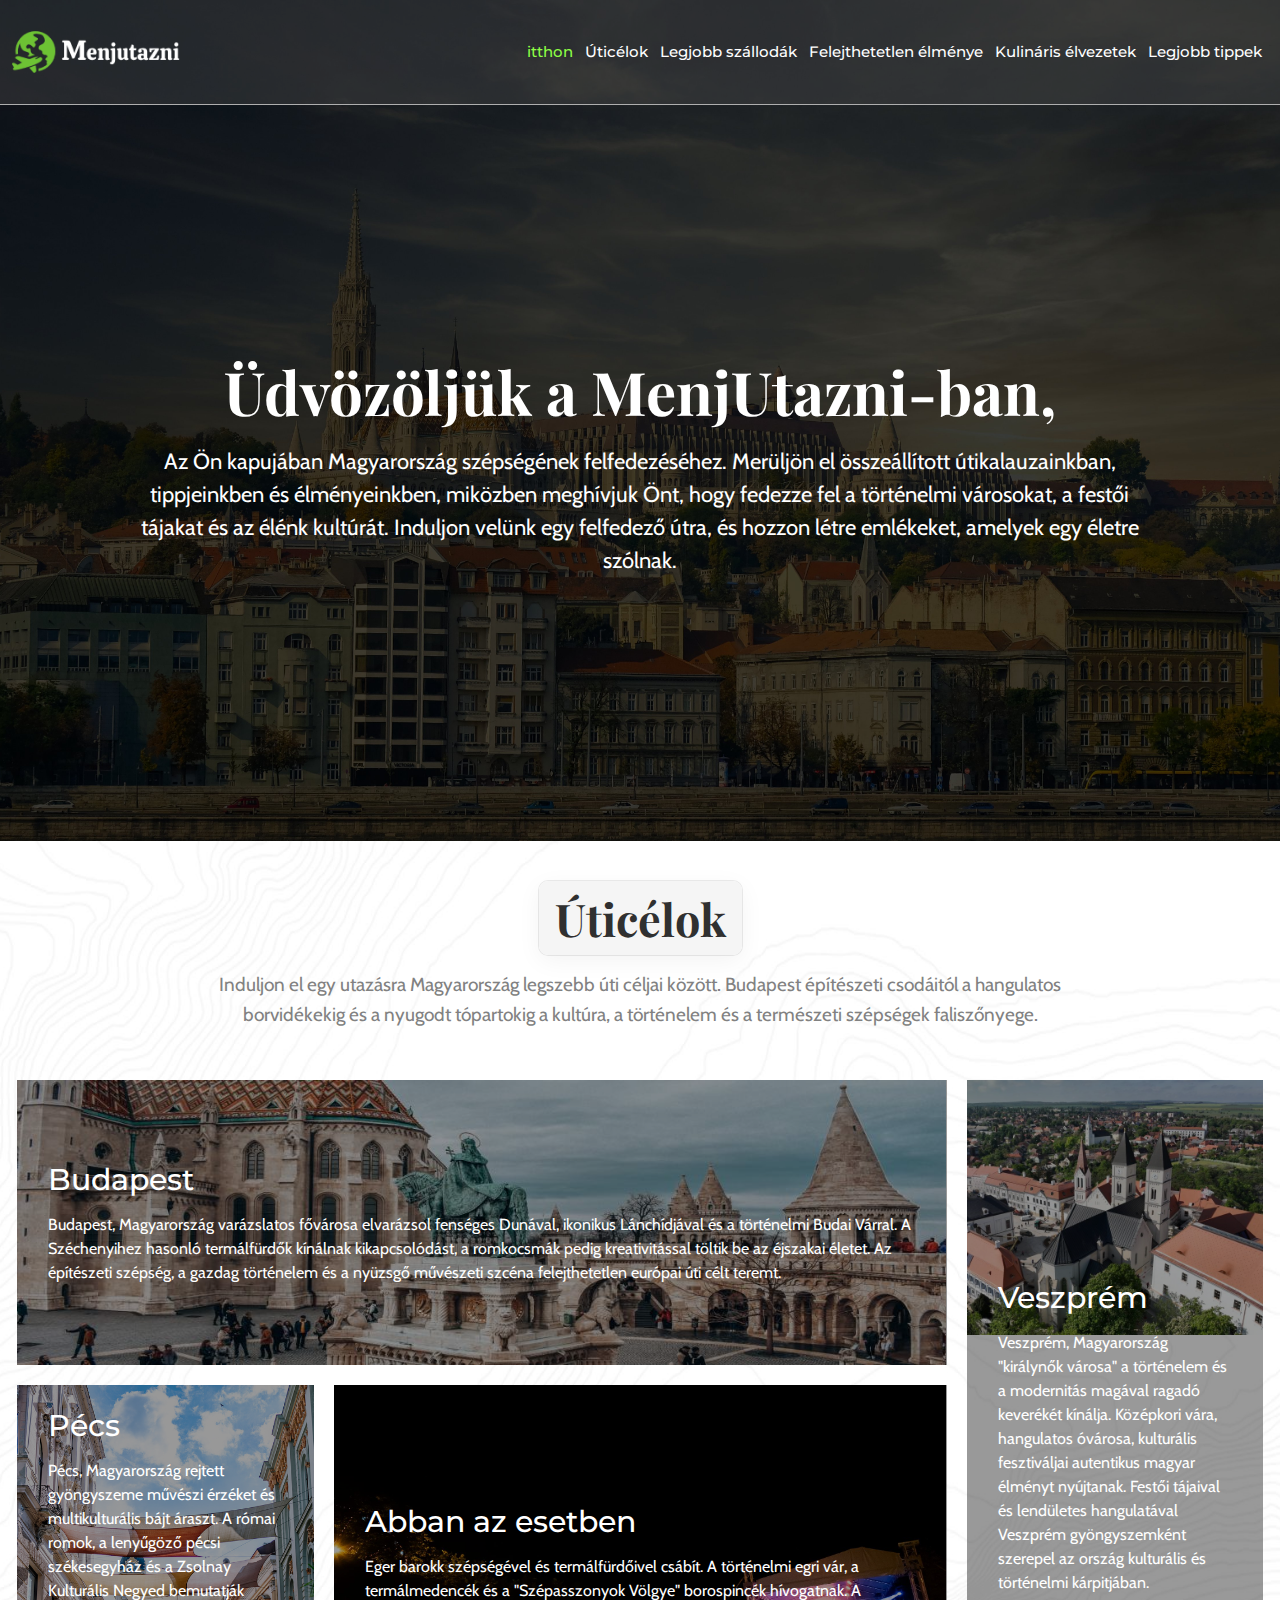
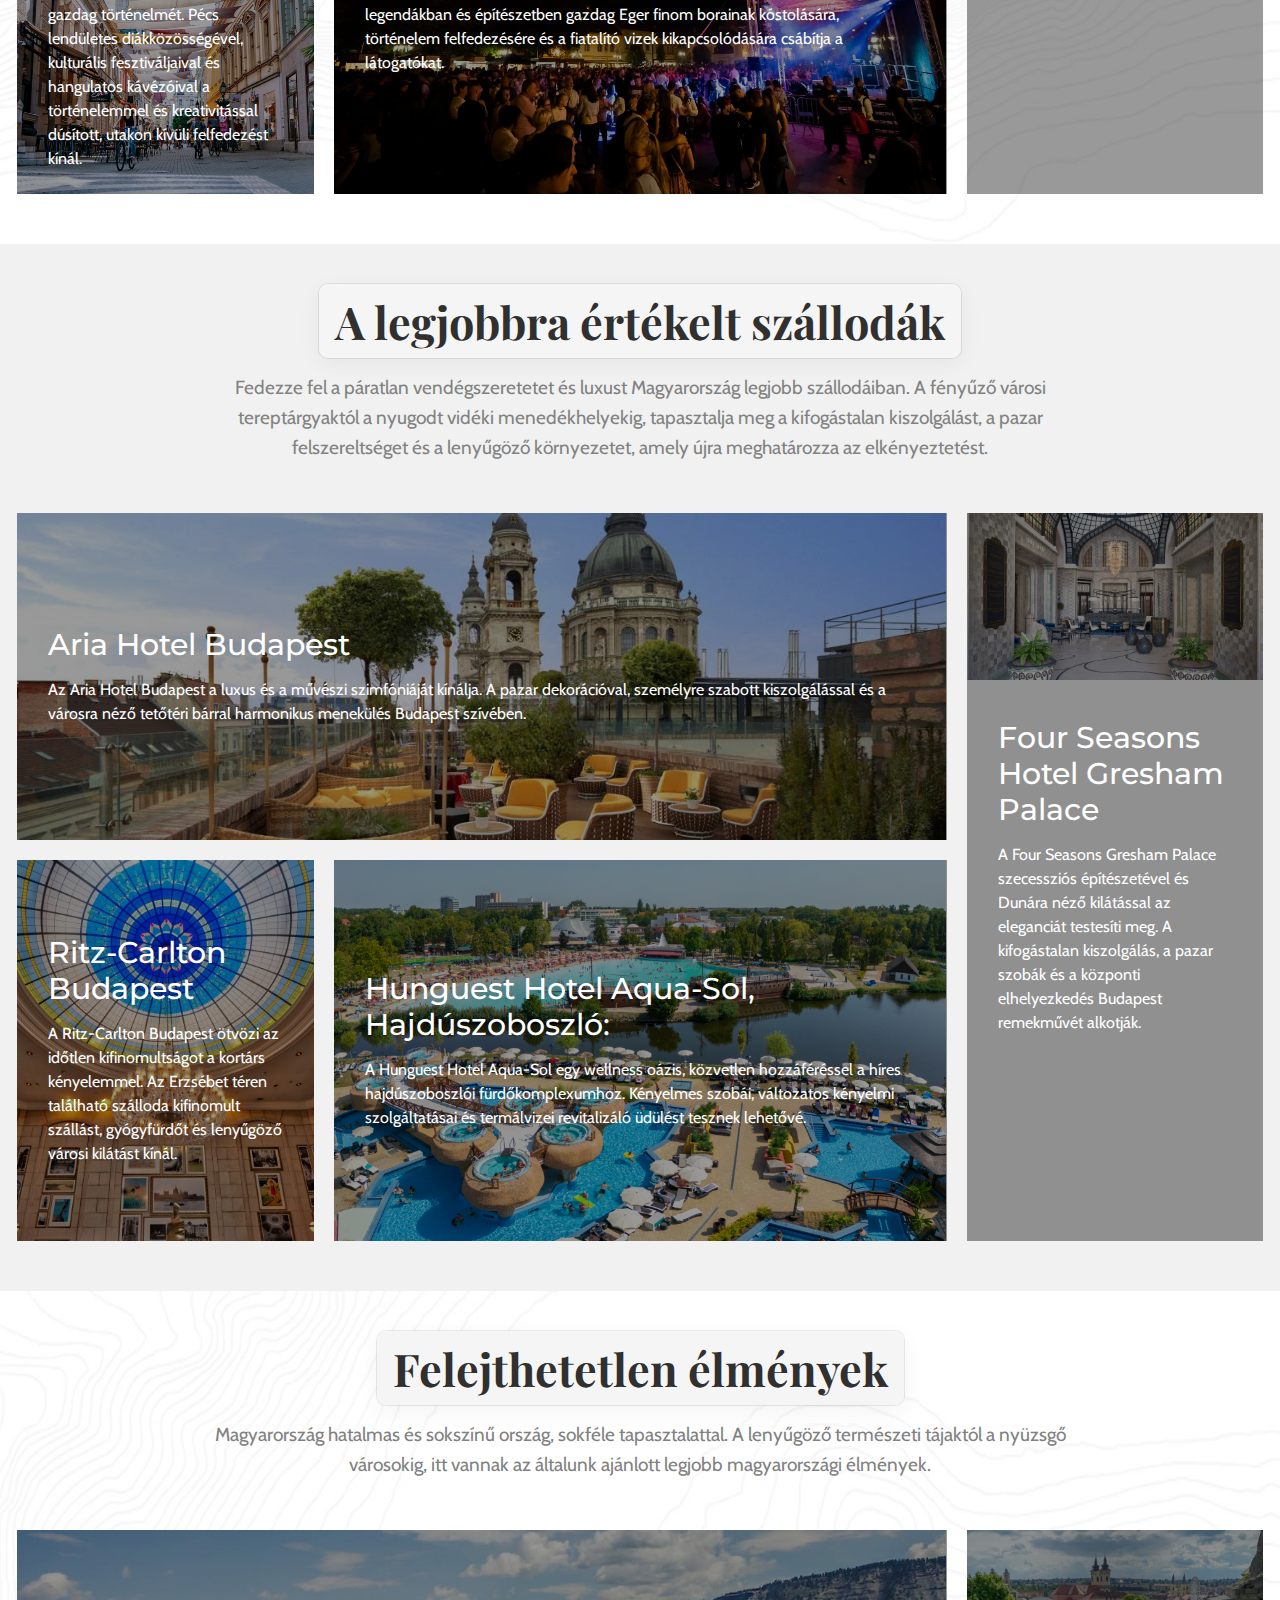
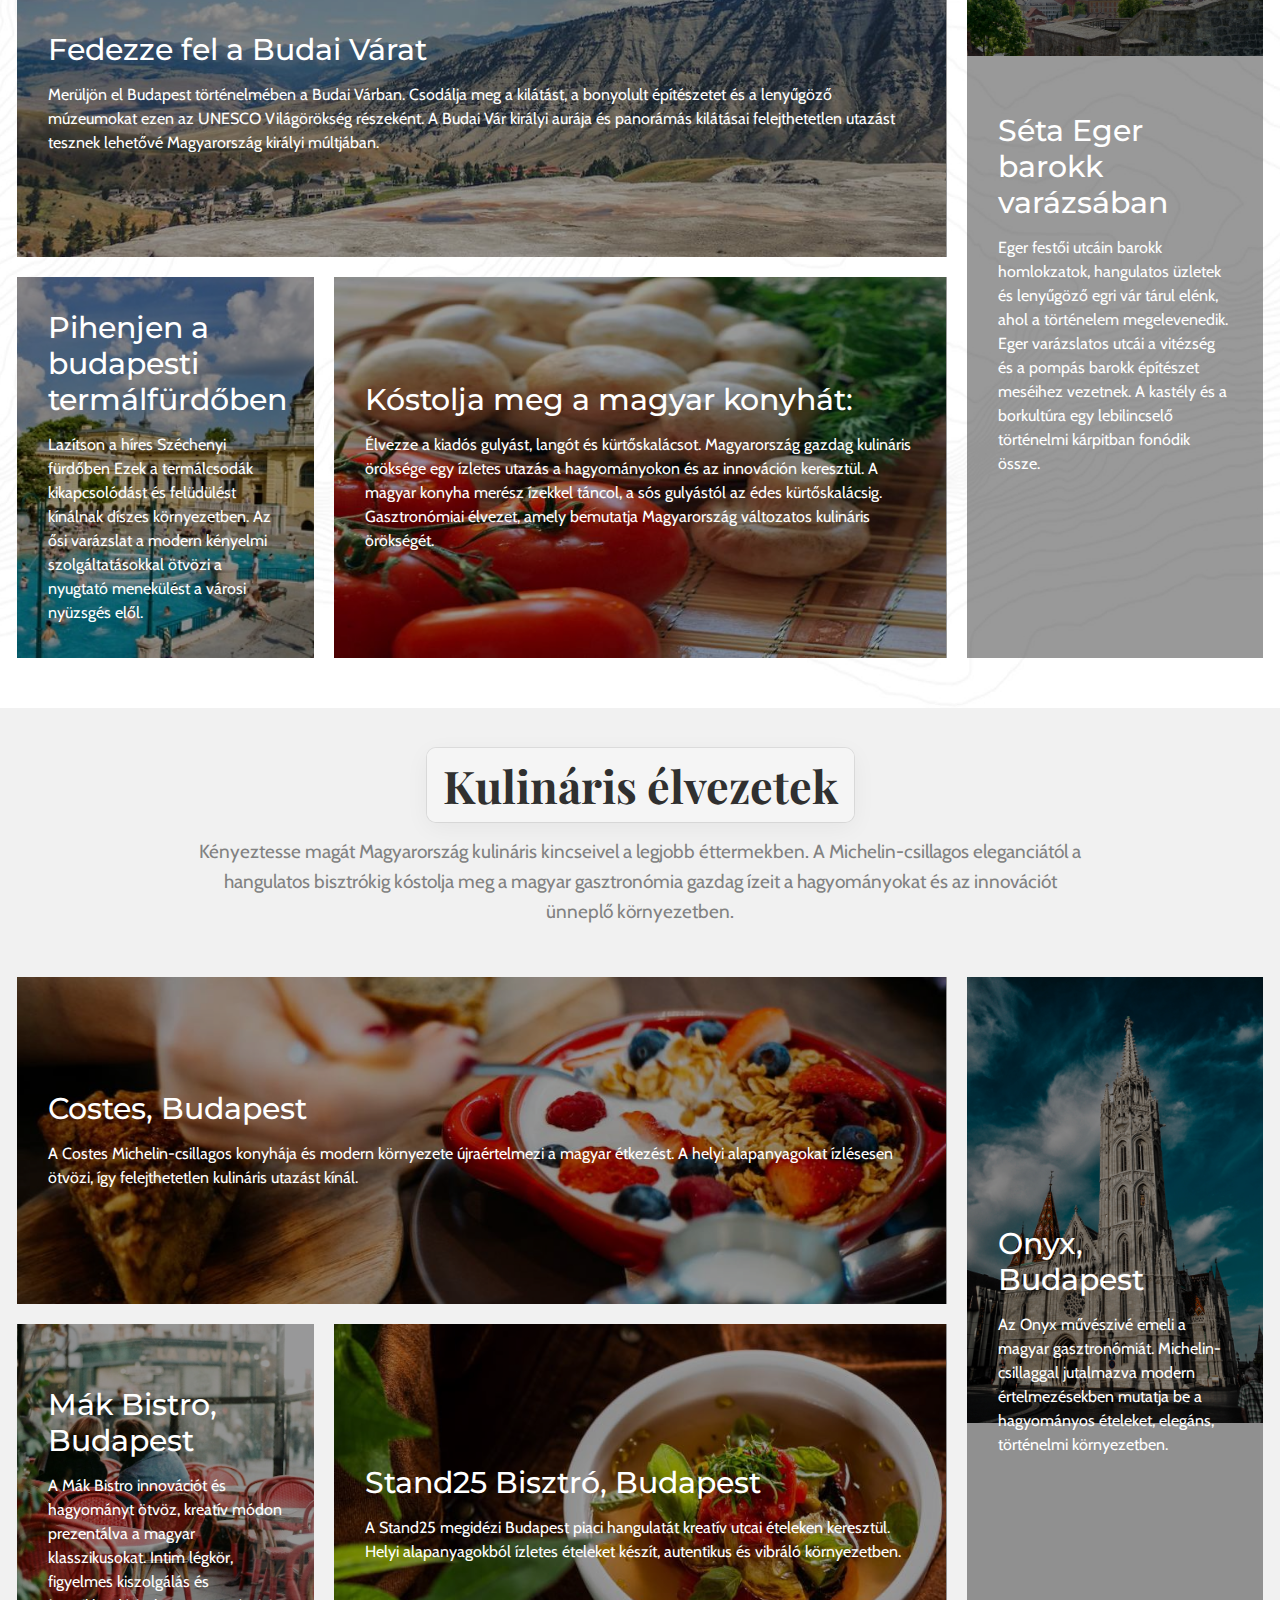
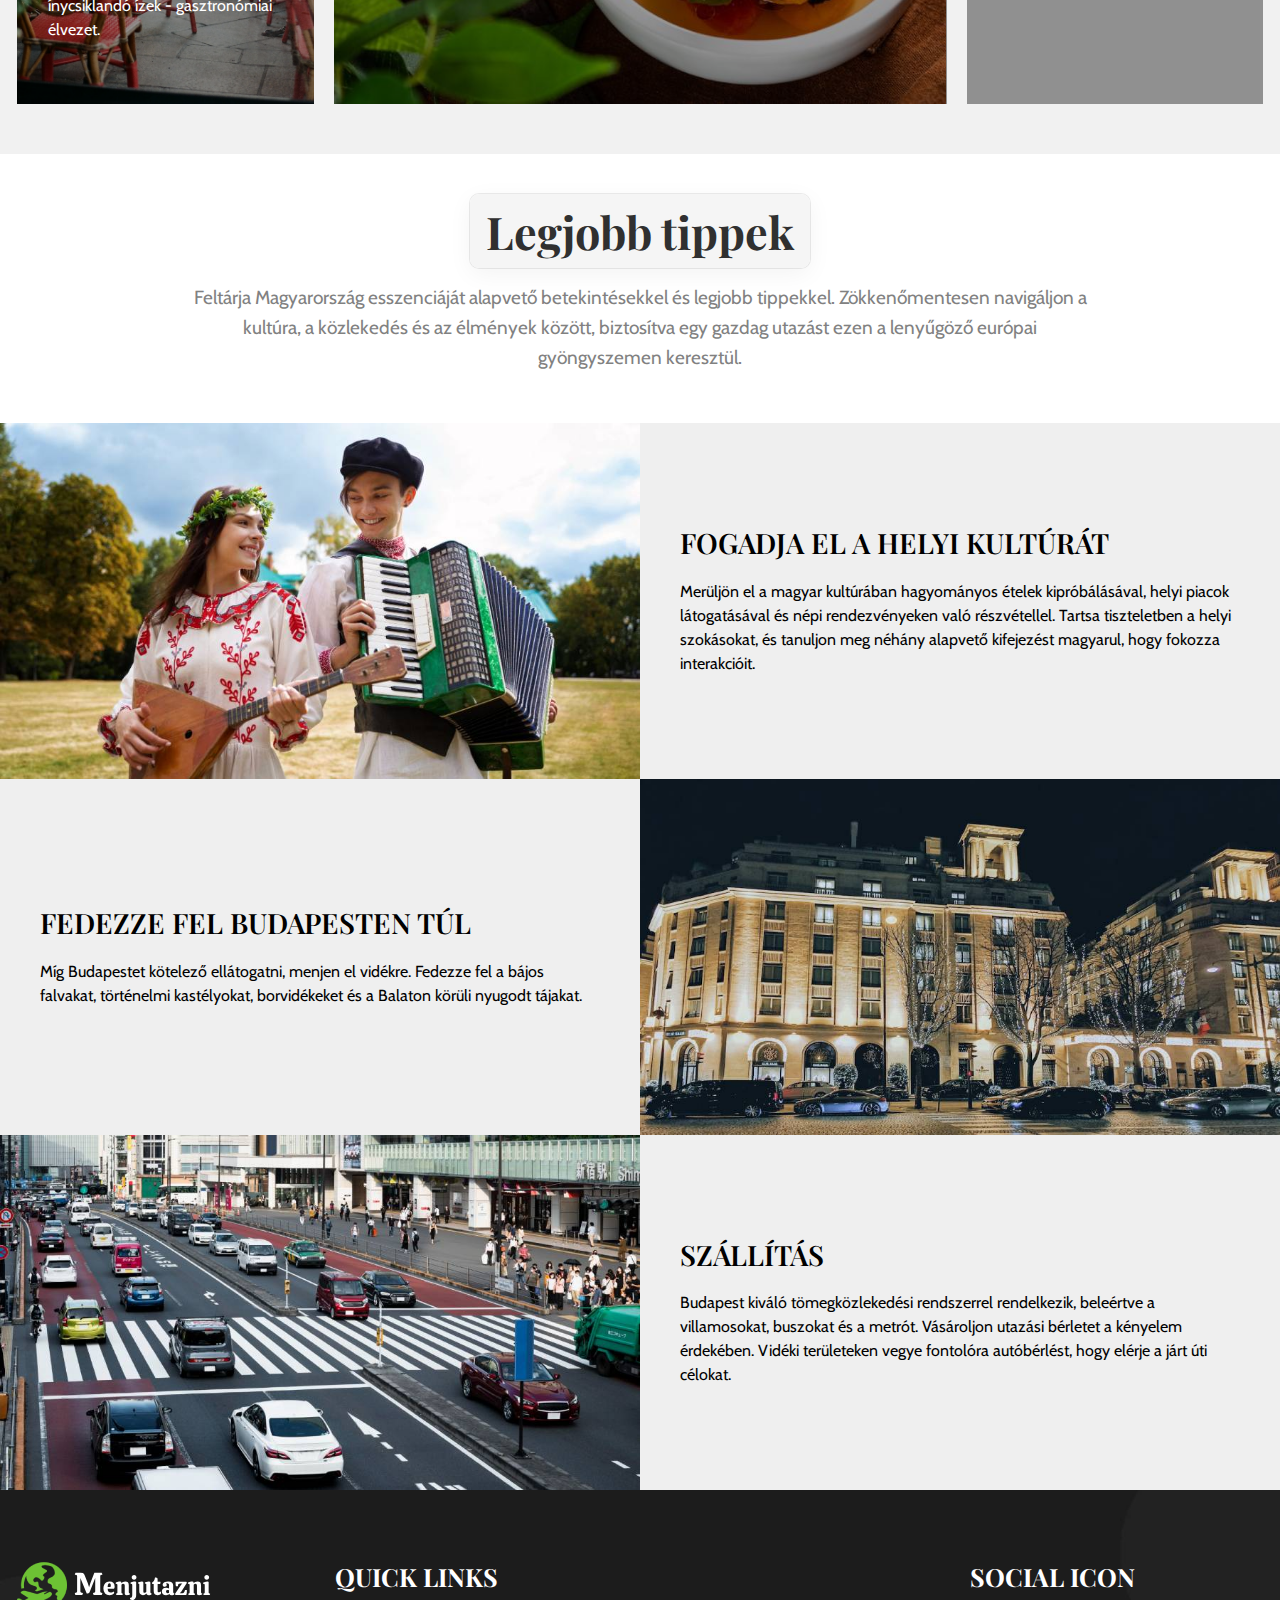
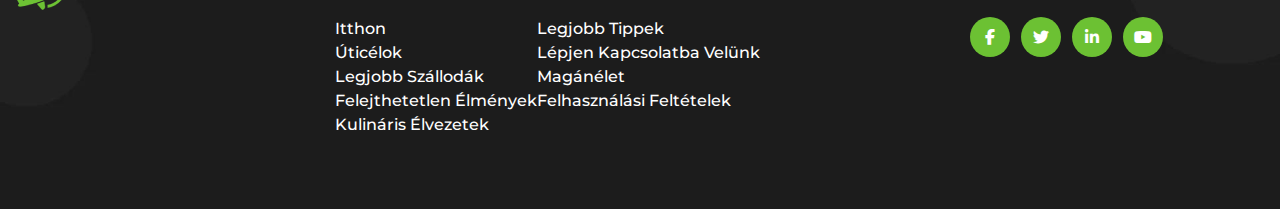
==== index.html @ c037ddaa "ddddddddd" ====
<!DOCTYPE html>
<html lang="en">
<head>
    <meta charset="UTF-8">
    <meta name="viewport" content="width=device-width, initial-scale=1.0">
    <link href="https://cdn.jsdelivr.net/npm/bootstrap@5.0.2/dist/css/bootstrap.min.css" rel="stylesheet">
    <link rel="stylesheet" href="https://cdnjs.cloudflare.com/ajax/libs/font-awesome/6.4.2/css/all.min.css"/>
    <link rel="icon" type="images/x-icon" href="img/favicon.svg">
    <link rel="stylesheet" href="css/style.css">
    <title>Menjutazni</title>
</head>
<body>
    <header>
        <section class="navigation">
        <div class="container"> 
         <div class="row"> 
              <div class="col-sm-12 col-md-12">
               <div class="navigation_flex">
                <div class="logo">
                  <a href="index.html"> <img src="img/logo.png" class="img-fluid" alt="logo"></a>
                </div>
                <ul class="navigation_link">
                  <span class="mobile_cross"><i class="fas fa-times"></i></span>
                 <li class="nav_spacing"><a href="index.html" class="link links_actives">itthon</a></li>
                 <li><a href="destinations.html" class="link">Úticélok</a></li>
                 <li><a href="top-rated-hotels.html" class="link">Legjobb szállodák
                </a></li>
                 <li><a href="unforgettable-experiences.html" class="link">Felejthetetlen élménye</a></li>
                 <li><a href="culinary-delights.html" class="link">Kulináris élvezetek</a></li>
                 <li><a href="top-tips.html">Legjobb tippek</a></li>
                </ul>
                 <div class="nav_icon">
                    <div class="mobile_btn">
                        <span class="mobile-button"><i class="fas fa-bars"></i></span>
                    </div>
                </div>
               </div>
              </div>  
         </div>
        </div>
        </section>
    </header>
 

    <!--home-bnr-->
    <section class="home-bnr">
     <div class="container">
       <div class="row align-items-center justify-content-center">
          <div class="col-sm-12 col-md-12 col-lg-10">
            <div class="bnr_heading">
            <h1>Üdvözöljük a MenjUtazni-ban,</h1>
            <p>Az Ön kapujában Magyarország szépségének felfedezéséhez. Merüljön el összeállított útikalauzainkban, tippjeinkben és élményeinkben, miközben meghívjuk Önt, hogy fedezze fel a történelmi városokat, a festői tájakat és az élénk kultúrát. Induljon velünk egy felfedező útra, és hozzon létre emlékeket, amelyek egy életre szólnak.</p>
          </div> 
        </div>
       </div>
     </div>
    </section>

    <!--home-destinations-->
    <section class="home-destinations">
      <div class="container">
            <div class="row">
               <div class="col-sm-12 col-md-12 col-lg-12">
                 <div class="heading">
                  <a href="destinations.html" target="_blank"><h2>Úticélok</h2></a>
                   <p>Induljon el egy utazásra Magyarország legszebb úti céljai között. Budapest építészeti csodáitól a hangulatos borvidékekig és a nyugodt tópartokig a kultúra, a történelem és a természeti szépségek faliszőnyege.</p>
                 </div>
               </div>
               <div class="col-sm-12 col-md-12 col-lg-12">
               <div class="grid_row">
                <div class="grid_column">
                  <a href="https://www.budapestinfo.hu/" target="_blank"><img src="img/h-estinations-card1.jpg" class="img-fluid" alt="card1"></a>
                  <div class="content">
                  <h3><a href="https://www.budapestinfo.hu/" target="_blank">Budapest</a></h3>
                  <p>Budapest, Magyarország varázslatos fővárosa elvarázsol fenséges Dunával, ikonikus Lánchídjával és a történelmi Budai Várral. A Széchenyihez hasonló termálfürdők kínálnak kikapcsolódást, a romkocsmák pedig kreativitással töltik be az éjszakai életet. Az építészeti szépség, a gazdag történelem és a nyüzsgő művészeti szcéna felejthetetlen európai úti célt teremt.</p>
                  </div>
                </div>
                <div class="grid_column">
                    <a href="https://www.veszpreminfo.hu" target="_blank"><img src="img/h-estinations-card2.jpg" class="img-fluid" alt="card1"></a>
                    <div class="content">
                    <h3><a href="https://www.veszpreminfo.hu" target="_blank">Veszprém</a></h3>
                    <p>Veszprém, Magyarország "királynők városa" a történelem és a modernitás magával ragadó keverékét kínálja. Középkori vára, hangulatos óvárosa, kulturális fesztiváljai autentikus magyar élményt nyújtanak. Festői tájaival és lendületes hangulatával Veszprém gyöngyszemként szerepel az ország kulturális és történelmi kárpitjában.</p></div>
                  </div>
                  <div class="grid_column">
                    <a href="https://www.budapestinfo.hu/" target="_blank"><img src="img/h-estinations-card3.png" class="img-fluid" alt="card1"></a>
                    <div class="content">
                    <h3><a href="https://www.budapestinfo.hu/" target="_blank">Pécs</a></h3>
                    <p>Pécs, Magyarország rejtett gyöngyszeme művészi érzéket és multikulturális bájt áraszt. A római romok, a lenyűgöző pécsi székesegyház és a Zsolnay Kulturális Negyed bemutatják gazdag történelmét. Pécs lendületes diákközösségével, kulturális fesztiváljaival és hangulatos kávézóival a történelemmel és kreativitással dúsított, utakon kívüli felfedezést kínál.</p></div>
                  </div>
                  <div class="grid_column">
                    <a href="https://visiteger.com" target="_blank"><img src="img/h-estinations-card4.jpg" class="img-fluid" alt="card1"></a>
                    <div class="content">
                    <h3><a href="https://visiteger.com" target="_blank">Abban az esetben</a></h3>
                    <p>Eger barokk szépségével és termálfürdőivel csábít. A történelmi egri vár, a termálmedencék és a "Szépasszonyok Völgye" borospincék hívogatnak. A legendákban és építészetben gazdag Eger finom borainak kóstolására, történelem felfedezésére és a fiatalító vizek kikapcsolódására csábítja a látogatókat.</p></div>
                  </div>
               </div>
               </div>
            </div>
        </div>
     
    </section>
   

     <!--home-destinations-->
     <section class="home-destinations home-top-rated">
        <div class="container">
              <div class="row">
                 <div class="col-sm-12 col-md-12 col-lg-12">
                   <div class="heading">
                    <a href="top-rated-hotels.html" target="_blank"><h2>A legjobbra értékelt szállodák</h2></a> 
                     <p>Fedezze fel a páratlan vendégszeretetet és luxust Magyarország legjobb szállodáiban. A fényűző városi tereptárgyaktól a nyugodt vidéki menedékhelyekig, tapasztalja meg a kifogástalan kiszolgálást, a pazar felszereltséget és a lenyűgöző környezetet, amely újra meghatározza az elkényeztetést.</p></div>
                 </div>
                 <div class="col-sm-12 col-md-12 col-lg-12">
                 <div class="grid_row">
                  <div class="grid_column">
                    <a href="https://ariahotelbudapest.com/hu/" target="_blank"><img src="img/h-top-rated-card1.jpg" class="img-fluid" alt="card1"></a>
                    <div class="content">
                    <h3><a href="https://ariahotelbudapest.com/hu/" target="_blank">Aria Hotel Budapest</a></h3>
                    <p>	Az Aria Hotel Budapest a luxus és a művészi szimfóniáját kínálja. A pazar dekorációval, személyre szabott kiszolgálással és a városra néző tetőtéri bárral harmonikus menekülés Budapest szívében.</p>
                    </div>
                  </div>
                  <div class="grid_column">
                      <a href="https://www.fourseasons.com/budapest/?_s_sit=hotels%20and%20resorts|header%20search%20bar|budapest&c=t" target="_blank"><img src="img/h-top-rated-card2.jpg" class="img-fluid" alt="card1"></a>
                      <div class="content">
                      <h3><a href="https://www.fourseasons.com/budapest/?_s_sit=hotels%20and%20resorts|header%20search%20bar|budapest&c=t" target="_blank">Four Seasons Hotel Gresham Palace</a> </h3>
                      <p>	A Four Seasons Gresham Palace szecessziós építészetével és Dunára néző kilátással az eleganciát testesíti meg. A kifogástalan kiszolgálás, a pazar szobák és a központi elhelyezkedés Budapest remekművét alkotják.</p></div>
                    </div>
                    <div class="grid_column">
                      <a href="https://www.ritzcarlton.com/en/hotels/budrz-the-ritz-carlton-budapest/overview/" target="_blank"><img src="img/h-top-rated-card3.jpg" class="img-fluid" alt="card1"></a>
                      <div class="content">
                      <h3><a href="	https://www.ritzcarlton.com/en/hotels/budrz-the-ritz-carlton-budapest/overview/" target="_blank">Ritz-Carlton Budapest</a></h3>
                      <p>A Ritz-Carlton Budapest ötvözi az időtlen kifinomultságot a kortárs kényelemmel. Az Erzsébet téren található szálloda kifinomult szállást, gyógyfürdőt és lenyűgöző városi kilátást kínál.</p></div>
                    </div>
                    <div class="grid_column">
                      <a href="https://www.hunguesthotels.hu/hu/hotel/hajduszoboszlo/hunguest_hotel_aquasol/hotel_aquasol/" target="_blank"><img src="img/h-top-rated-card4.jpg" class="img-fluid" alt="card1"></a>
                      <div class="content">
                      <h3><a href="https://www.hunguesthotels.hu/hu/hotel/hajduszoboszlo/hunguest_hotel_aquasol/hotel_aquasol/" target="_blank">Hunguest Hotel Aqua-Sol, Hajdúszoboszló: </a></h3>
                      <p>	A Hunguest Hotel Aqua-Sol egy wellness oázis, közvetlen hozzáféréssel a híres hajdúszoboszlói fürdőkomplexumhoz. Kényelmes szobái, változatos kényelmi szolgáltatásai és termálvizei revitalizáló üdülést tesznek lehetővé.  </p></div>
                    </div>
                 </div>
                 </div>
              </div>
          </div>
       
      </section>



       <!--home-Unforgettable experiences-->
    <section class="home-destinations home-unforgettable">
        <div class="container">
              <div class="row">
                 <div class="col-sm-12 col-md-12 col-lg-12">
                   <div class="heading">
                    <a href="unforgettable-experiences.html" target="_blank"> <h2>Felejthetetlen élmények</h2></a>
                     <p>Magyarország hatalmas és sokszínű ország, sokféle tapasztalattal. A lenyűgöző természeti tájaktól a nyüzsgő városokig, itt vannak az általunk ajánlott legjobb magyarországi élmények.</p>
                   </div>
                 </div>
                 <div class="col-sm-12 col-md-12 col-lg-12">
                 <div class="grid_row">
                  <div class="grid_column">
                    <a href="https://budacastlebudapest.com/" target="_blank"><img src="img/h-unforgettable-card1.jpg" class="img-fluid" alt="card1"></a>
                    <div class="content">
                    <h3><a href="https://budacastlebudapest.com/" target="_blank">Fedezze fel a Budai Várat</a></h3>
                    <p>	Merüljön el Budapest történelmében a Budai Várban. Csodálja meg a kilátást, a bonyolult építészetet és a lenyűgöző múzeumokat ezen az UNESCO Világörökség részeként. A Budai Vár királyi aurája és panorámás kilátásai felejthetetlen utazást tesznek lehetővé Magyarország királyi múltjában.</p>
                    </div>
                  </div>
                  <div class="grid_column">
                      <a href="	https://www.szechenyifurdo.hu/" target="_blank"><img src="img/h-unforgettable-card2.jpg" class="img-fluid" alt="card1"></a>
                      <div class="content">
                      <h3><a href="	https://www.szechenyifurdo.hu/" target="_blank">Séta Eger barokk varázsában</a></h3>
                      <p>	Eger festői utcáin barokk homlokzatok, hangulatos üzletek és lenyűgöző egri vár tárul elénk, ahol a történelem megelevenedik. Eger varázslatos utcái a vitézség és a pompás barokk építészet meséihez vezetnek. A kastély és a borkultúra egy lebilincselő történelmi kárpitban fonódik össze.</p></div>
                    </div>
                    <div class="grid_column">
                      <a href="https://www.budapestinfo.hu/" target="_blank"><img src="img/h-unforgettable-card3.jpg" class="img-fluid" alt="card1"></a>
                      <div class="content">
                      <h3><a href="https://www.budapestinfo.hu/" target="_blank"> Pihenjen a budapesti termálfürdőben </a></h3>
                      <p>Lazítson a híres Széchenyi fürdőben Ezek a termálcsodák kikapcsolódást és felüdülést kínálnak díszes környezetben. Az ősi varázslat a modern kényelmi szolgáltatásokkal ötvözi a nyugtató menekülést a városi nyüzsgés elől.</p></div>
                    </div>
                    <div class="grid_column">
                      <a href="	https://www.secretfoodtours.com/budapest/" target="_blank"><img src="img/h-unforgettable-card4.jpg" class="img-fluid" alt="card1"></a>
                      <div class="content">
                      <h3><a href="	https://www.secretfoodtours.com/budapest/" target="_blank">Kóstolja meg a magyar konyhát:</a></h3>
                      <p>Élvezze a kiadós gulyást, langót és kürtőskalácsot. Magyarország gazdag kulináris öröksége egy ízletes utazás a hagyományokon és az innováción keresztül. A magyar konyha merész ízekkel táncol, a sós gulyástól az édes kürtőskalácsig. Gasztronómiai élvezet, amely bemutatja Magyarország változatos kulináris örökségét.</p></div>
                    </div>
                 </div>
                 </div>
              </div>
          </div>
      
      </section>
     


       <!--Culinary delights-->
     <section class="home-destinations home-top-rated">
        <div class="container">
              <div class="row">
                 <div class="col-sm-12 col-md-12 col-lg-12">
                   <div class="heading">
                     <a href="culinary-delights.html" target="_blank"> <h2>Kulináris élvezetek</h2></a>
                     <p>Kényeztesse magát Magyarország kulináris kincseivel a legjobb éttermekben. A Michelin-csillagos eleganciától a hangulatos bisztrókig kóstolja meg a magyar gasztronómia gazdag ízeit a hagyományokat és az innovációt ünneplő környezetben.</p></div>
                 </div>
                 <div class="col-sm-12 col-md-12 col-lg-12">
                 <div class="grid_row">
                  <div class="grid_column">
                    <a href="https://www.costesrestaurant.hu/" target="_blank"><img src="img/h-culinary-card1.jpg" class="img-fluid" alt="card1"></a>
                    <div class="content">
                    <h3><a href="https://www.costesrestaurant.hu/">Costes, Budapest</a></h3>
                    <p>A Costes Michelin-csillagos konyhája és modern környezete újraértelmezi a magyar étkezést. A helyi alapanyagokat ízlésesen ötvözi, így felejthetetlen kulináris utazást kínál.</p>
                    </div>
                  </div>
                  <div class="grid_column">
                      <a href="https://onyxrestaurant.hu/" target="_blank"><img src="img/h-culinary-card2.jpg" class="img-fluid" alt="card1"></a>
                      <div class="content">
                      <h3><a href="https://onyxrestaurant.hu/" target="_blank">Onyx, Budapest</a> </h3>
                      <p>Az Onyx művészivé emeli a magyar gasztronómiát. Michelin-csillaggal jutalmazva modern értelmezésekben mutatja be a hagyományos ételeket, elegáns, történelmi környezetben.</p></div>
                    </div>
                    <div class="grid_column">
                      <a href="https://mak.hu/en" target="_blank"><img src="img/h-culinary-card3.jpg" class="img-fluid" alt="card1"></a>
                      <div class="content">
                      <h3><a href="https://mak.hu/en" target="_blank">Mák Bistro, Budapest</a></h3>
                      <p>A Mák Bistro innovációt és hagyományt ötvöz, kreatív módon prezentálva a magyar klasszikusokat. Intim légkör, figyelmes kiszolgálás és ínycsiklandó ízek - gasztronómiai élvezet.</p></div>
                    </div>
                    <div class="grid_column">
                      <a href="https://stand25.hu/" target="_blank"><img src="img/h-culinary-card4.jpg" class="img-fluid" alt="card1"></a>
                      <div class="content">
                      <h3><a href="	https://stand25.hu/">Stand25 Bisztró, Budapest </a></h3>
                      <p>A Stand25 megidézi Budapest piaci hangulatát kreatív utcai ételeken keresztül. Helyi alapanyagokból ízletes ételeket készít, autentikus és vibráló környezetben.  </p></div>
                    </div>
                 </div>
                 </div>
              </div>
          </div>
 
      </section>


   <!--global search-->
      <section class="global_search top_tips">
        <div class="container-fluid">
          <div class="row">
            <div class="col-sm-12 col-md-12 col-lg-12 space_bar">
              <div class="heading">
               <a href="top-tips.html" target="_blank"> <h2>Legjobb tippek</h2></a>
                <p>Feltárja Magyarország esszenciáját alapvető betekintésekkel és legjobb tippekkel. Zökkenőmentesen navigáljon a kultúra, a közlekedés és az élmények között, biztosítva egy gazdag utazást ezen a lenyűgöző európai gyöngyszemen keresztül.</p></div>
            </div>
            <div class="col-sm-12 col-md-6 col-lg-6 p-0">
              <div class="global_search_left">
                <img src="img/h-topcard1.jpg" class="img-fluid" alt="reach">
              </div>
            </div>
            <div class="col-sm-12 col-md-6 col-lg-6 p-0">
              <div class="global_search_right">
                <h3>Fogadja el a helyi kultúrát</h3>
                <p>	Merüljön el a magyar kultúrában hagyományos ételek kipróbálásával, helyi piacok látogatásával és népi rendezvényeken való részvétellel. Tartsa tiszteletben a helyi szokásokat, és tanuljon meg néhány alapvető kifejezést magyarul, hogy fokozza interakcióit.</p>
              </div>
            </div>
            <div class="rows d-flex p-0 flex-wrap-reverse">
            <div class="col-sm-12 col-md-6 col-lg-6 p-0 order_2">
              <div class="global_search_right">
                <h3>Fedezze fel Budapesten túl</h3>
                <p>	Míg Budapestet kötelező ellátogatni, menjen el vidékre. Fedezze fel a bájos falvakat, történelmi kastélyokat, borvidékeket és a Balaton körüli nyugodt tájakat.</p>
              </div>
            </div>
            <div class="col-sm-12 col-md-6 col-lg-6 p-0 order_4">
              <div class="global_search_left">
                <img src="img/h-topcard2.jpg" class="img-fluid" alt="EXPERIENCED">
              </div>
            </div>
          </div>
            <div class="col-sm-12 col-md-6 col-lg-6 p-0">
              <div class="global_search_left">
                <img src="img/h-topcard3.jpg" class="img-fluid" alt="reach">
              </div>
            </div>
            <div class="col-sm-12 col-md-6 col-lg-6 p-0">
              <div class="global_search_right">
                <h3>Szállítás</h3>
                <p>		Budapest kiváló tömegközlekedési rendszerrel rendelkezik, beleértve a villamosokat, buszokat és a metrót. Vásároljon utazási bérletet a kényelem érdekében. Vidéki területeken vegye fontolóra autóbérlést, hogy elérje a járt úti célokat.</p>
              </div>
            </div>
          </div>
        </div>
      </section>


      <!--footer-->
      <footer>
        <section class="footer">
           <div class="container">
             <div class="row">
               <div class="col-sm-12 col-md-4 col-lg-3">
                <div class="footer_box">
                  <a href="index.html"><img src="img/logo.png" class="img-fluid" alt="logo"></a>
               </div>
               </div>
               <div class="col-sm-12 col-md-6 col-lg-6">
                <div class="footer_box">
                   <h3>Quick Links</h3>
                   <div class="ul_flex">
                    <div>
                         <li><a href="index.html">itthon</a></li>
                         <li><a href="destinations.html">Úticélok</a></li>
                         <li><a href="top-rated-hotels.html">Legjobb szállodák</a></li>
                         <li><a href="unforgettable-experiences.html">Felejthetetlen élmények</a></li>
                         <li><a href="culinary-delights.html">Kulináris élvezetek </a></li>
                    </div>
                        <div>
                         <li><a href="top-tips.html">Legjobb tippek</a></li>
                         <li><a href="contact.html">Lépjen kapcsolatba velünk</a></li>
                         <li><a href="privacy.html">Magánélet</a></li>
                         <li><a href="term-condition.html">Felhasználási feltételek</a></li>
                        </div>
                      </div>
                </div>
             </div>
             <div class="col-sm-12 col-md-4 col-lg-3">
              <div class="footer_box footer_boxes">
                 <h3>social icon</h3>
                 <div class="footer_icon">
                    <ul>
                       <li><a href="#"><i class="fab fa-facebook-f"></i></a></li>
                       <li><a href="#"><i class="fab fa-twitter"></i></a></li>
                       <li><a href="#"><i class="fab fa-linkedin-in"></i></a></li>
                       <li><a href="#"><i class="fab fa-youtube"></i></a></li>
                    </ul>
                 </div>
              </div>
           </div>
             </div>
           </div>
        </section>
      </footer>
     
    
  <script src="https://ajax.googleapis.com/ajax/libs/jquery/3.6.4/jquery.min.js"></script>
  <script src="https://cdn.jsdelivr.net/npm/bootstrap@5.0.2/dist/js/bootstrap.bundle.min.js"></script>
  <script src="js/main.js"></script>
</body>
</html>
---- css/style.css ----
@import url("https://fonts.googleapis.com/css2?family=Inter:wght@200;300;400;500;600;700;800;900&family=Josefin+Sans:wght@100;200;300;400;500;600;700&family=Montserrat:wght@100;200;300;400;500;600;700;800;900&family=Open+Sans:wght@300;400;500;600;800&family=Poppins:wght@100;200;300;400;500;600;700;800;900&family=Prompt:wght@200;300;400;500;700;800;900&family=Space+Grotesk:wght@300;400;500;600;700&family=Teko:wght@300;400;500;600;700&display=swap");
@import url("https://fonts.googleapis.com/css2?family=Inter:wght@200;300;400;500;600;700;800;900&family=Josefin+Sans:wght@100;200;300;400;500;600;700&family=Montserrat:wght@100;200;300;400;500;600;700;800;900&family=Open+Sans:wght@300;400;500;600;800&family=Playfair+Display:wght@400;500;600;700;800;900&family=Poppins:wght@100;200;300;400;500;600;700;800;900&family=Prompt:wght@200;300;400;500;700;800;900&family=Space+Grotesk:wght@300;400;500;600;700&family=Teko:wght@300;400;500;600;700&display=swap");
@import url("https://fonts.googleapis.com/css2?family=Cabin:wght@400;500;600;700&display=swap");
* {
  box-sizing: border-box;
  margin: 0;
  padding: 0;
}

h1 {
  margin-bottom: 0;
  font-family: "Playfair Display", serif;
  color: rgb(255, 255, 255);
  letter-spacing: 0px;
  font-weight: 700;
  font-size: 60px;
}

h2 {
  margin-bottom: 0;
  font-family: "Playfair Display", serif;
  font-size: 45px;
  font-weight: 700;
}

h3 {
  margin-bottom: 0;
  font-family: "Playfair Display", serif;
}

h4 {
  margin-bottom: 0;
  font-family: "Playfair Display", serif;
}

h5 {
  margin-bottom: 0;
  font-family: "Playfair Display", serif;
}

h6 {
  margin-bottom: 0;
  font-family: "Playfair Display", serif;
}

p {
  margin-bottom: 0;
  font-family: "Cabin", sans-serif;
  font-size: 16px;
}

ul {
  margin: 0;
  padding: 0;
}

li {
  list-style: none;
}

a {
  text-decoration: none;
  font-family: "Montserrat", sans-serif;
}

.container {
  width: 100%;
  max-width: 1500px;
}

.links_actives {
  color: #8fff45 !important;
}

/*--navigation--*/
.mobile-open {
  transform: translateX(0px) !important;
  visibility: visible !important;
  opacity: 1 !important;
}

.navigation {
  background: rgba(74, 74, 74, 0.4);
  position: absolute;
  top: 0;
  left: 0;
  width: 100%;
  z-index: 99;
  padding: 31px 0px;
  border-bottom: 1px solid #afafaf;
}
.navigation .navigation_flex {
  display: flex;
  justify-content: space-between;
  align-items: center;
}
.navigation .navigation_flex .navigation_link {
  display: flex;
  align-items: center;
  flex-wrap: wrap;
  width: 100%;
  justify-content: end;
}
.navigation .navigation_flex .navigation_link .mobile_cross {
  visibility: hidden;
  opacity: 0;
  position: absolute;
  right: 0;
  padding-bottom: 20px;
}
.navigation .navigation_flex .navigation_link .mobile_cross i {
  font-size: 25px;
  margin: 10px;
  color: #fff;
}
.navigation .navigation_flex .navigation_link li {
  padding: 0px 6px;
}
.navigation .navigation_flex .navigation_link li a {
  color: #fff;
  font-size: 15px;
  font-style: normal;
  font-weight: 500;
  line-height: normal;
  position: relative;
}
.navigation .navigation_flex .navigation_link li a::before {
  content: "";
  position: absolute;
  bottom: -6px;
  left: 0;
  right: 0;
  margin: auto;
  width: 0%;
  height: 2px;
  background: #fff;
  transition: all 0.3s ease;
}
.navigation .navigation_flex .navigation_link li a:hover::before {
  width: 100%;
}
.navigation .navigation_flex .nav_icon .mobile_btn {
  display: none;
}
.navigation .navigation_flex .nav_icon .mobile_btn span i {
  font-size: 27px;
  color: #fff;
}

/*--home-bnr--*/
.home-bnr {
  background: url(../img/home-bnr.jpg) no-repeat center center/cover;
  width: 100%;
  padding: 355px 5px 264px;
}
.home-bnr .bnr_heading h1 {
  text-align: center;
  padding-bottom: 18px;
}
.home-bnr .bnr_heading p {
  font-family: "Cabin";
  color: rgb(255, 255, 255);
  text-align: center;
  letter-spacing: 0px;
  font-weight: 400;
  font-size: 22px;
}

/*--home-destinations--*/
.heading {
  text-align: center;
  width: 100%;
  max-width: 900px;
  margin: auto;
}
.heading h2 {
  color: #303030;
  background: whitesmoke;
  padding: 7px 16px;
  border-radius: 9px;
  box-shadow: rgba(0, 0, 0, 0.05) 0px 6px 24px 0px, rgba(0, 0, 0, 0.08) 0px 0px 0px 1px;
  display: inline;
}
.heading p {
  color: #818181;
  font-size: 19px;
  line-height: 30px;
  margin-top: 25px;
}

.home-destinations {
  background: url(../img/section-bg.jpg) no-repeat center center/cover;
  padding: 50px 5px;
  width: 100%;
}
.home-destinations .grid_row {
  display: grid;
  grid-template-columns: repeat(4, 1fr);
  gap: 20px;
  padding-top: 50px;
}
.home-destinations .grid_row .grid_column {
  position: relative;
  transition: all 0.3s ease;
  overflow: hidden;
}
.home-destinations .grid_row .grid_column:nth-child(1) {
  grid-column: span 3;
}
.home-destinations .grid_row .grid_column:nth-child(2) {
  grid-row: span 2;
}
.home-destinations .grid_row .grid_column:nth-child(2) img {
  height: auto;
  object-fit: cover;
}
.home-destinations .grid_row .grid_column:nth-child(3) img {
  width: 100%;
  height: 100%;
  object-fit: cover;
}
.home-destinations .grid_row .grid_column:nth-child(4) {
  grid-column: span 2;
}
.home-destinations .grid_row .grid_column:nth-child(5) {
  grid-column: span 4;
}
.home-destinations .grid_row .grid_column:nth-child(5) img {
  width: 100%;
}
.home-destinations .grid_row .grid_column .content {
  position: absolute;
  top: 50%;
  left: 50%;
  transform: translate(-50%, -50%);
  width: 100%;
  padding: 31px;
  z-index: 2;
}
.home-destinations .grid_row .grid_column .content h3 a {
  color: #fff;
  font-size: 30px;
  padding-bottom: 15px;
  display: block;
  position: relative;
  z-index: 2;
}
.home-destinations .grid_row .grid_column .content p {
  color: #fff;
  position: relative;
  z-index: 2;
}
.home-destinations .grid_row .grid_column::before {
  content: "";
  position: absolute;
  top: 0;
  left: 0;
  width: 100%;
  height: 100%;
  background: rgba(0, 0, 0, 0.4);
  z-index: 1;
}
.home-destinations .grid_row .grid_column:hover img {
  transform: scale(1.1);
}
.home-destinations .grid_row .grid_column img {
  transition: all 0.3s ease;
  height: 100%;
  object-fit: cover;
}

/*--home-top-rated--*/
.home-top-rated {
  background: #f1f1f1;
  padding: 50px 5px;
  width: 100%;
  position: relative;
}

/*--footer--*/
.footer {
  background: url(../img/footer2-bg.jpg) no-repeat center center/cover;
  width: 100%;
  padding: 60px 5px;
}
.footer .footer_box {
  margin: 12px 0px;
}
.footer .footer_box h3 {
  font-size: 25px;
  color: #fff;
  padding-bottom: 25px;
  position: relative;
  font-weight: 700;
  text-transform: uppercase;
}
.footer .footer_box li a {
  transition: all 0.3s ease;
  text-transform: capitalize;
  color: #fff;
  font-size: 16px;
  font-weight: 500;
}
.footer .footer_box li a:hover {
  padding-left: 10px;
}
.footer .footer_box .footer_icon ul {
  display: flex;
}
.footer .footer_box .footer_icon ul a {
  transition: all 0.3s ease;
  text-transform: capitalize;
  width: 40px;
  height: 40px;
  background: #6cc133;
  border-radius: 50%;
  display: flex;
  align-items: center;
  justify-content: center;
  padding: 0;
  padding-left: 0px;
  margin: 0px 11px;
  margin-left: 11px;
}
.footer .footer_box .footer_icon ul a:first-child {
  padding-left: 0;
  margin-left: 0px;
}
.footer .footer_box .footer_icon ul a:hover {
  background: red;
}
.footer .footer_box .ul_flex {
  display: flex;
}
.footer .footer_box .ul_flex aside:nth-child(2) {
  margin-left: 40px;
}

/*--global--*/
.global_search {
  padding: 50px 0px 0;
}
.global_search .space_bar {
  padding-bottom: 50px;
}
.global_search .global_search_left {
  overflow: hidden;
  height: 100%;
}
.global_search .global_search_left img {
  width: 100%;
  object-fit: cover;
  transition: all 0.3s ease;
  height: 100%;
}
.global_search .global_search_left img:hover {
  transform: scale(1.1);
}
.global_search .global_search_right {
  background: #efefef;
  height: 100%;
  display: flex;
  flex-direction: column;
  justify-content: center;
  padding: 40px;
  position: relative;
}
.global_search .global_search_right h3 {
  font-size: 28px;
  color: #000;
  text-transform: uppercase;
  font-weight: 600;
}
.global_search .global_search_right p {
  padding-top: 20px;
  color: #000;
}

/*--destinations page--*/
.destinations {
  background: url(../img/destinations-bnr.jpg) no-repeat center center/cover;
  width: 100%;
  padding: 300px 5px 220px;
}

/*--adventurous_main--*/
.adventurous_main {
  background: url(../img/adventurous_main.jpg) no-repeat;
  width: 100%;
  position: relative;
  background-position: top center;
  background-size: cover;
  padding: 60px 15px;
}
.adventurous_main .adventurous_main_overlay {
  background-color: rgba(255, 255, 255, 0.87);
  position: absolute;
  width: 100%;
  height: 100%;
  z-index: 0;
  top: 0;
  left: 0;
}
.adventurous_main .adventurous_left {
  overflow: hidden;
  position: relative;
  z-index: 1;
  height: 100%;
  width: 100%;
}
.adventurous_main .adventurous_left a {
  height: 100%;
  width: 100%;
  display: block;
}
.adventurous_main .adventurous_left a img {
  border-radius: 6px;
  transition: all 0.3s ease;
  width: 100%;
  object-fit: cover;
  object-position: center;
  height: 100%;
}
.adventurous_main .adventurous_left a img:hover {
  transform: scale(1.1);
  border-radius: 6px;
}
.adventurous_main .adventurous_right {
  position: relative;
  z-index: 1;
  height: 100%;
}
.adventurous_main .adventurous_right a {
  padding-bottom: 18px;
  display: block;
  color: #232a60;
  font-weight: 600;
  font-size: 24px;
}
.adventurous_main .adventurous_right p {
  font-size: 18px;
  font-weight: 500;
}
.adventurous_main .adventurous_right .bnr_btn {
  margin: 22px 0px 0;
}
.adventurous_main .adventurous_right .bnr_btn a {
  display: inline-block;
  font-size: 17px;
  font-weight: 700;
  color: #fff;
  background: #232a60;
  text-align: center;
  padding: 15px 42px;
  position: relative;
  z-index: 1;
  overflow: hidden;
  border-radius: 10px;
  text-transform: capitalize;
}
.adventurous_main .adventurous_right .bnr_btn a:before {
  content: "";
  position: absolute;
  top: 0;
  left: 0;
  right: 0;
  bottom: 0;
  margin: auto;
  width: 0%;
  height: 100%;
  background-color: #000;
  transition: all 0.3s ease;
  z-index: -1;
}
.adventurous_main .adventurous_right .bnr_btn a:hover:before {
  width: 100%;
}
.adventurous_main .adventurous_flex {
  display: flex;
  flex-direction: column;
  justify-content: center;
}
.adventurous_main .adventurous_space {
  padding-left: 44px;
  padding-top: 25px;
  padding-bottom: 25px;
}
.adventurous_main .adventurous_space_left {
  padding-top: 25px;
  padding-bottom: 25px;
  padding-right: 30px;
}

/*--top_rated--*/
.top_rated-bnr {
  background: url(../img/top_rated.jpg) no-repeat center center/cover;
  width: 100%;
  padding: 300px 5px 220px;
}

.top_rated {
  padding: 50px 0 0px;
}
.top_rated .global_search_right .bnr_btn a {
  display: inline-block;
  font-size: 17px;
  font-weight: 700;
  color: #fff;
  background: #232a60;
  text-align: center;
  padding: 15px 75px;
  position: relative;
  z-index: 1;
  overflow: hidden;
  border-radius: 10px;
  text-transform: capitalize;
  transition: all 0.3s ease;
  margin-top: 30px;
  z-index: 1;
  display: inline-block;
}
.top_rated .global_search_right .bnr_btn a:hover {
  color: #fff;
}
.top_rated .global_search_right .bnr_btn a:hover::before {
  width: 100%;
}
.top_rated .global_search_right .bnr_btn a::before {
  content: "";
  position: absolute;
  top: 0;
  left: 0;
  right: 0;
  bottom: 0;
  margin: auto;
  width: 0%;
  height: 100%;
  background-color: #000;
  transition: all 0.3s ease;
  z-index: -1;
}

/*--Unforgettable banner--*/
.unforgettable_bnr {
  background: url(../img/unforgettable_bnr.jpg) no-repeat center center/cover;
  width: 100%;
  padding: 300px 5px 220px;
}

.unforgettable_card {
  padding: 50px 5px;
}
.unforgettable_card .outer {
  margin: 20px 0px;
}
.unforgettable_card .outer .luxurious_main_card {
  margin: 15px 0 10px;
  box-shadow: 1px 2px 9px 2px #e9e9e9;
  border-radius: 4px;
  position: relative;
  z-index: 3;
  height: 100%;
  transition: all 0.3s ease;
  display: flex;
  flex-direction: column;
}
.unforgettable_card .outer .luxurious_main_card .luxurious_img {
  position: relative;
  transition: all 0.3s ease;
}
.unforgettable_card .outer .luxurious_main_card .luxurious_img img {
  height: 317px;
  width: 100%;
  object-fit: cover;
  position: relative;
}
.unforgettable_card .outer .luxurious_main_card .luxurious_img::after {
  content: "";
  position: absolute;
  top: 0;
  left: 0;
  right: 0;
  bottom: 0;
  background: rgba(250, 141, 37, 0.2784313725);
  transform: scale(0);
  transition: all 0.5s;
  width: 100%;
  height: 100%;
}
.unforgettable_card .outer .luxurious_main_card .luxurious_content {
  height: 100%;
  display: flex;
  flex-direction: column;
  justify-content: space-between;
  align-items: center;
  padding: 40px 15px 20px;
  text-align: center;
}
.unforgettable_card .outer .luxurious_main_card .luxurious_content a {
  padding-bottom: 20px;
  display: block;
  color: #232a60;
  font-weight: 500;
  font-size: 24px;
}
.unforgettable_card .outer .luxurious_main_card .luxurious_content .bnr_btn {
  margin: 5px 0px 0;
}
.unforgettable_card .outer .luxurious_main_card .luxurious_content .bnr_btn a {
  display: inline-block;
  font-size: 17px;
  font-weight: 700;
  color: #fff;
  background: #232a60;
  text-align: center;
  padding: 15px 42px;
  position: relative;
  z-index: 1;
  overflow: hidden;
  border-radius: 10px;
  text-transform: capitalize;
}
.unforgettable_card .outer .luxurious_main_card .luxurious_content .bnr_btn a:hover {
  color: #fff;
}
.unforgettable_card .outer .luxurious_main_card .luxurious_content .bnr_btn a:hover::before {
  width: 100%;
}
.unforgettable_card .outer .luxurious_main_card .luxurious_content .bnr_btn a::before {
  content: "";
  position: absolute;
  top: 0;
  left: 0;
  right: 0;
  bottom: 0;
  margin: auto;
  width: 0%;
  height: 100%;
  background-color: #000;
  transition: all 0.3s ease;
  z-index: -1;
}

.unforgettable_bottom {
  background: #f3f3f3;
  padding: 60px 5px;
}
.unforgettable_bottom .unforgettable_bottom_heading {
  text-align: center;
}
.unforgettable_bottom .unforgettable_bottom_heading p {
  font-size: 20px;
  font-weight: 500;
  color: #4c4242;
}

/*---culinary_bnr---*/
.culinary_bnr {
  background: url(../img/culinary_bnr.jpg) no-repeat center center/cover;
  width: 100%;
  padding: 300px 5px 220px;
}

/*--culinary_card--*/
.culinary_card .grid_row .content .bnr_btn a {
  display: inline-block;
  font-size: 17px;
  font-weight: 700;
  color: #fff;
  background: #232a60;
  text-align: center;
  padding: 15px 33px;
  position: relative;
  z-index: 1;
  overflow: hidden;
  border-radius: 10px;
  text-transform: capitalize;
  transition: all 0.3s ease;
  margin-top: 30px;
  z-index: 1;
  display: inline-block;
}
.culinary_card .grid_row .content .bnr_btn a:hover:before {
  width: 100%;
}
.culinary_card .grid_row .content .bnr_btn a::before {
  content: "";
  position: absolute;
  top: 0;
  left: 0;
  right: 0;
  bottom: 0;
  margin: auto;
  width: 0%;
  height: 100%;
  background-color: #000;
  transition: all 0.3s ease;
  z-index: -1;
}

/*--top_tips--*/
.top_tips_bnr {
  background: url(../img/top_tips_bnr.jpg) no-repeat center center/cover;
  width: 100%;
  padding: 300px 5px 220px;
}

.top_tips_main {
  background: url(../img/section-bg3jpg.jpg) no-repeat;
  width: 100%;
  position: relative;
  background-position: top center;
  background-size: cover;
  padding: 60px 15px;
}
.top_tips_main .row.igralnice {
  margin-bottom: 15px;
  box-shadow: 0px 0px 3px #bcbcbc;
  padding: 17px;
  background: rgba(73, 73, 73, 0.0588235294);
}
.top_tips_main .row.igralnice .slovernia__pictures.overlay {
  height: 200px;
  margin: 20px 10px;
}
.top_tips_main .row.igralnice .slovernia__pictures.overlay img {
  height: 100%;
  object-fit: cover;
  width: 100%;
  max-width: 250px;
  box-shadow: 0 3px 10px rgba(0, 0, 0, 0.8);
}
.top_tips_main .row.igralnice .destination-card {
  display: flex;
  flex-direction: column;
  justify-content: center;
  height: 100%;
  padding-left: 25px;
}
.top_tips_main .row.igralnice .destination-card h3 {
  font-weight: 500;
  font-size: 24px;
  padding-bottom: 20px;
}
.top_tips_main .row.igralnice .bnr_btn {
  text-align: right;
}
.top_tips_main .row.igralnice .bnr_btn a {
  display: inline-block;
  font-size: 17px;
  font-weight: 700;
  color: #fff;
  background: #232a60;
  text-align: center;
  padding: 15px 30px;
  position: relative;
  z-index: 1;
  overflow: hidden;
  border-radius: 10px;
  text-transform: capitalize;
}
.top_tips_main .row.igralnice .bnr_btn a:before {
  content: "";
  position: absolute;
  top: 0;
  left: 0;
  right: 0;
  bottom: 0;
  margin: auto;
  width: 0%;
  height: 100%;
  background-color: #000;
  transition: all 0.3s ease;
  z-index: -1;
}
.top_tips_main .row.igralnice .bnr_btn a:hover:before {
  width: 100%;
}

/*---contact_bnr--*/
.contact_bnr {
  background: url(../img/contact_bnr.jpg) no-repeat center center/cover;
  width: 100%;
  padding: 300px 5px 220px;
}

.contact_boxes {
  padding: 50px 5px;
}
.contact_boxes .outer {
  margin: 20px 0px;
}
.contact_boxes .outer .box {
  position: relative;
  height: 100%;
  overflow: hidden;
}
.contact_boxes .outer .box::before {
  content: "";
  position: absolute;
  top: 0;
  left: 0;
  background: rgba(0, 0, 0, 0.6705882353);
  height: 100%;
  width: 100%;
  z-index: 0;
}
.contact_boxes .outer .box .content {
  height: 100%;
}
.contact_boxes .outer .box .content figure {
  height: 100%;
  margin: 0;
}
.contact_boxes .outer .box .content figure img {
  height: 100%;
  transition: all 0.3s ease;
  width: 100%;
  max-height: 600px;
  object-fit: cover;
  object-position: center;
}
.contact_boxes .outer .box .content aside {
  position: absolute;
  top: 0;
  left: 0;
  height: 100%;
  display: flex;
  justify-content: center;
  align-items: center;
  flex-direction: column;
  text-align: center;
  padding: 2px 10px;
  height: 100%;
}
.contact_boxes .outer .box .content aside h3 {
  color: #fff;
  font-weight: 700;
  font-size: 28px;
  position: relative;
  z-index: 2;
}
.contact_boxes .outer .box .content aside p {
  color: #fff;
  padding: 20px 0px;
  position: relative;
  z-index: 2;
}
.contact_boxes .outer .box .content aside p a {
  color: #6dc234;
  font-weight: 500;
  font-size: 18px;
}

/*--private bnr--*/
.private-bnr {
  background: url(../img/private-life-bnr.jpg) no-repeat;
  width: 100%;
  padding: 300px 5px 220px;
  background-size: cover;
}

.privacy_headline {
  background: url(../img/section-bg3jpg.jpg) no-repeat center center/cover;
  width: 100%;
  padding: 80px 10px 80px;
  position: relative;
}
.privacy_headline .privacy_row {
  justify-content: center;
  align-items: center;
}
.privacy_headline .privacy_row .privacy_heading h2 {
  font-weight: 500;
  font-size: 22px;
  text-align: center;
  position: relative;
}
.privacy_headline .privacy_row .privacy_bottom {
  padding: 50px 0px 0;
}
.privacy_headline .privacy_row .privacy_bottom h3 {
  color: #6dc234;
  font-weight: 600;
  position: relative;
  padding-left: 21px;
  padding-top: 10px;
  padding-bottom: 10px;
  font-size: 25px;
}
.privacy_headline .privacy_row .privacy_bottom h3::before {
  content: "";
  position: absolute;
  top: 50%;
  left: 0;
  background: #505451;
  width: 10px;
  height: 10px;
  border-radius: 50%;
  transform: translateY(-50%);
}
.privacy_headline .privacy_row .privacy_bottom p {
  color: #000;
  padding: 10px 0px;
  font-size: 18px;
}

/*--term--*/
.home-bnr.term-bnr {
  background: url(../img/trm-bnr.jpg) no-repeat;
  width: 100%;
  padding: 300px 5px 220px;
  background-size: cover;
  background-position: center;
}

@media (max-width: 1200px) {
  .home-destinations .grid_row .grid_column:nth-child(1) {
    grid-column: span 4;
  }
  .home-destinations .grid_row .grid_column:nth-child(2) {
    grid-column: span 2;
  }
  .home-destinations .grid_row .grid_column:nth-child(3) {
    grid-column: span 2;
  }
  .home-destinations .grid_row .grid_column:nth-child(4) {
    grid-column: span 2;
  }
  .home-destinations .grid_row .grid_column:nth-child(4) img {
    min-height: 300px;
  }
}
@media (max-width: 991px) {
  .navigation .navigation_flex .navigation_link {
    position: fixed;
    top: 0;
    left: 0;
    flex-direction: column;
    height: 100vh;
    background: #506362;
    width: 50%;
    justify-content: start;
    align-items: start !important;
    transform: translateX(-505px);
    visibility: hidden;
    opacity: 0;
    transition: all 0.3s ease;
  }
  .navigation .navigation_flex .navigation_link .mobile_cross {
    visibility: visible;
    opacity: 1;
  }
  .navigation .navigation_flex .navigation_link .nav_spacing {
    margin-top: 50px;
  }
  .navigation .navigation_flex .navigation_link li {
    padding: 8px 13px;
  }
  .navigation .navigation_flex .nav_icon .mobile_btn {
    display: block;
    padding-left: 30px;
  }
  .home-bnr .bnr_heading h1 {
    font-size: 50px;
  }
  .home-destinations .grid_row .grid_column:nth-child(1) {
    grid-column: span 4;
  }
  .home-destinations .grid_row .grid_column:nth-child(2) {
    grid-column: span 2;
  }
  .home-destinations .grid_row .grid_column:nth-child(3) {
    grid-column: span 2;
  }
  .home-destinations .grid_row .grid_column:nth-child(4) {
    grid-column: span 2;
  }
  .home-destinations .grid_row .grid_column:nth-child(4) img {
    min-height: 300px;
  }
  .home-destinations .grid_row .grid_column .content {
    padding: 12px;
  }
  .home-destinations .grid_row .grid_column .content h3 a {
    padding-bottom: 10px;
  }
  .global_search .global_search_right h3 {
    font-size: 22px;
  }
}
@media (max-width: 767px) {
  h2 {
    font-size: 35px;
  }
  .home-bnr {
    padding: 250px 5px 185px;
  }
  .home-bnr .bnr_heading h1 {
    font-size: 38px;
  }
  .home-bnr .bnr_heading p {
    font-size: 18px;
  }
  .home-destinations .grid_row .grid_column:nth-child(1) {
    grid-column: span 4;
  }
  .home-destinations .grid_row .grid_column:nth-child(2) {
    grid-column: span 4;
  }
  .home-destinations .grid_row .grid_column:nth-child(2) img {
    height: auto;
  }
  .home-destinations .grid_row .grid_column:nth-child(3) {
    grid-column: span 4;
  }
  .home-destinations .grid_row .grid_column:nth-child(3) img {
    min-height: auto;
  }
  .home-destinations .grid_row .grid_column:nth-child(4) {
    grid-column: span 4;
  }
  .home-destinations .grid_row .grid_column img {
    width: 100%;
    height: 400px !important;
  }
  .adventurous_main .adventurous_space {
    padding-left: 0;
  }
  .adventurous_main .adventurous_space {
    padding-right: 0;
  }
  .global_search .global_search_right {
    padding: 40px 22px;
  }
  .top_tips_main .row.igralnice .slovernia__pictures.overlay {
    height: 100%;
    margin: 0;
  }
  .top_tips_main .row.igralnice .slovernia__pictures.overlay img {
    max-width: 100%;
  }
  .top_tips_main .row.igralnice .destination-card {
    padding-left: 0px;
  }
  .top_tips_main .row.igralnice .destination-card h3 {
    padding-bottom: 20px;
    padding-top: 30px;
  }
  .top_tips_main .row.igralnice .destination-card .bnr_btn {
    text-align: left;
    padding-top: 28px;
  }
}
@media (max-width: 575px) {
  .footer .footer_box .ul_flex {
    flex-direction: column;
  }
  .footer .footer_box .ul_flex aside:nth-child(2) {
    margin-left: 0px;
  }
  .heading h2 {
    display: block;
  }
}

/*# sourceMappingURL=style.css.map */
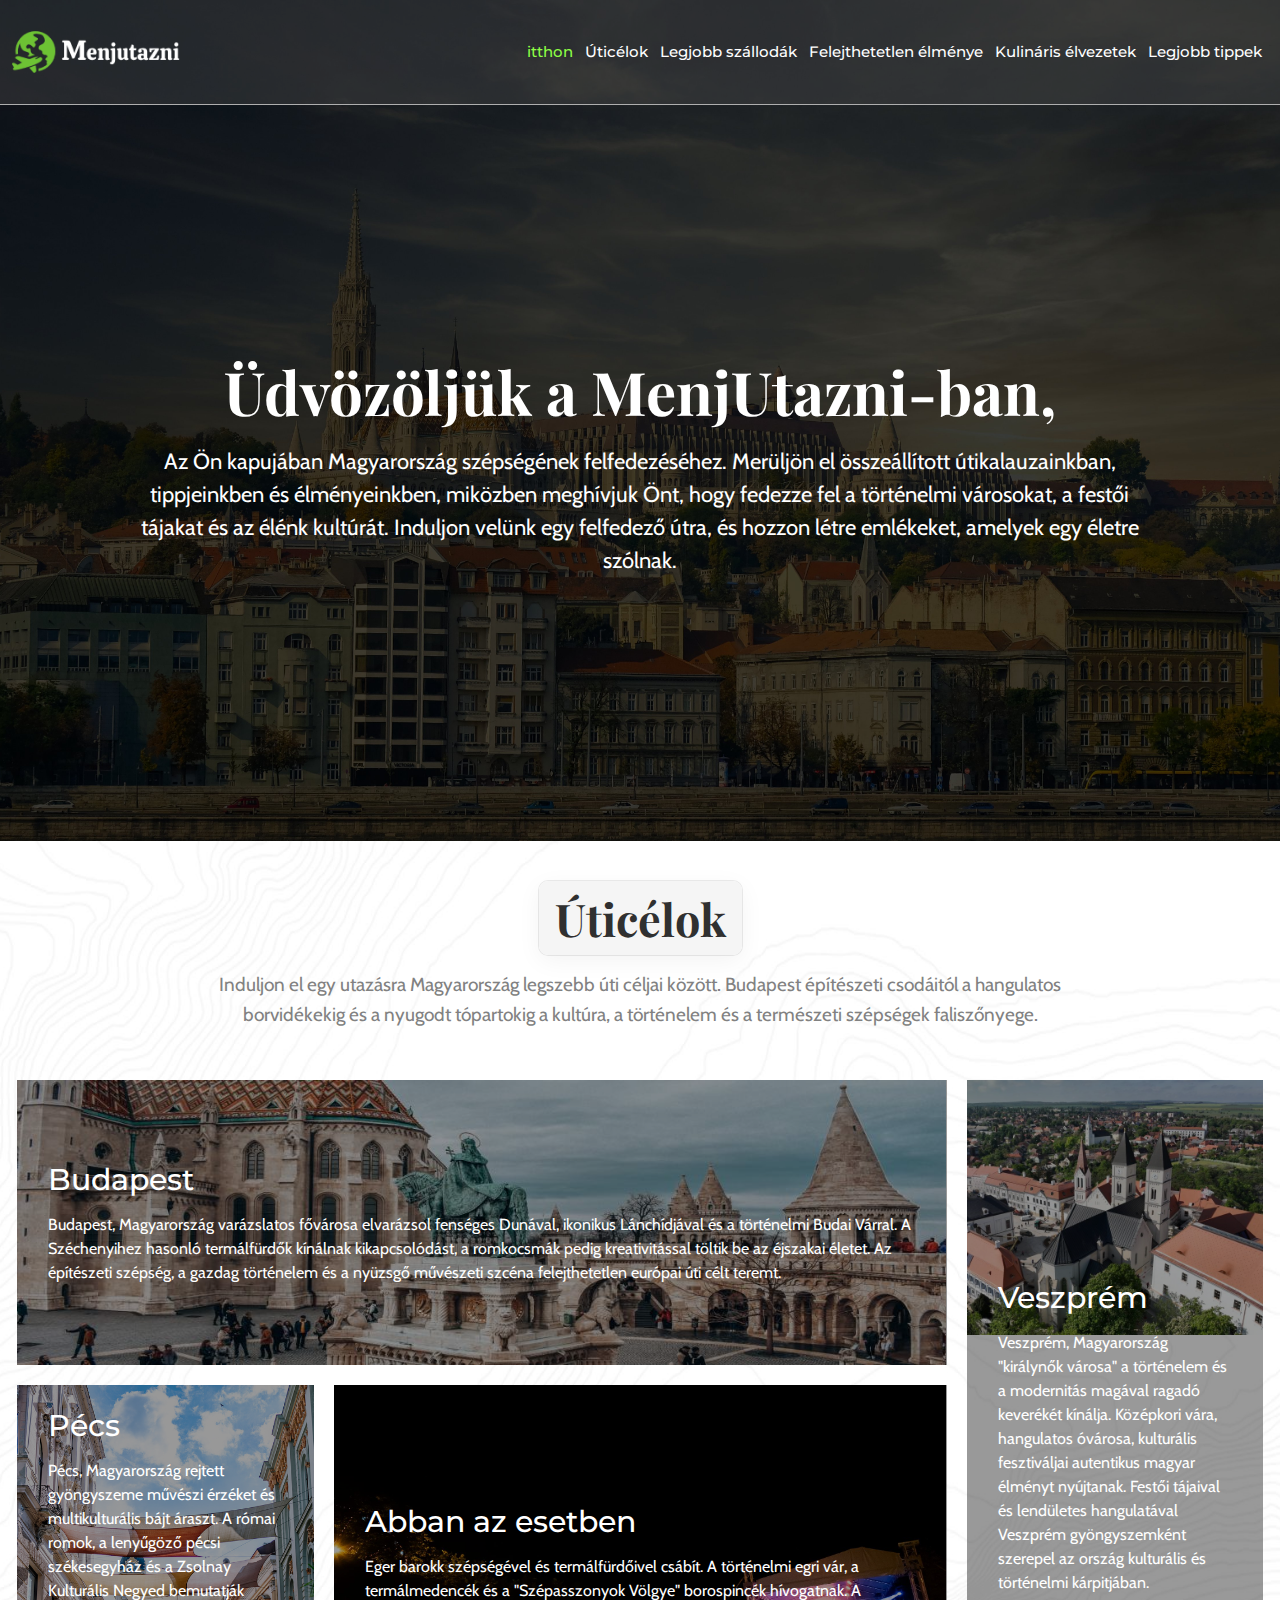
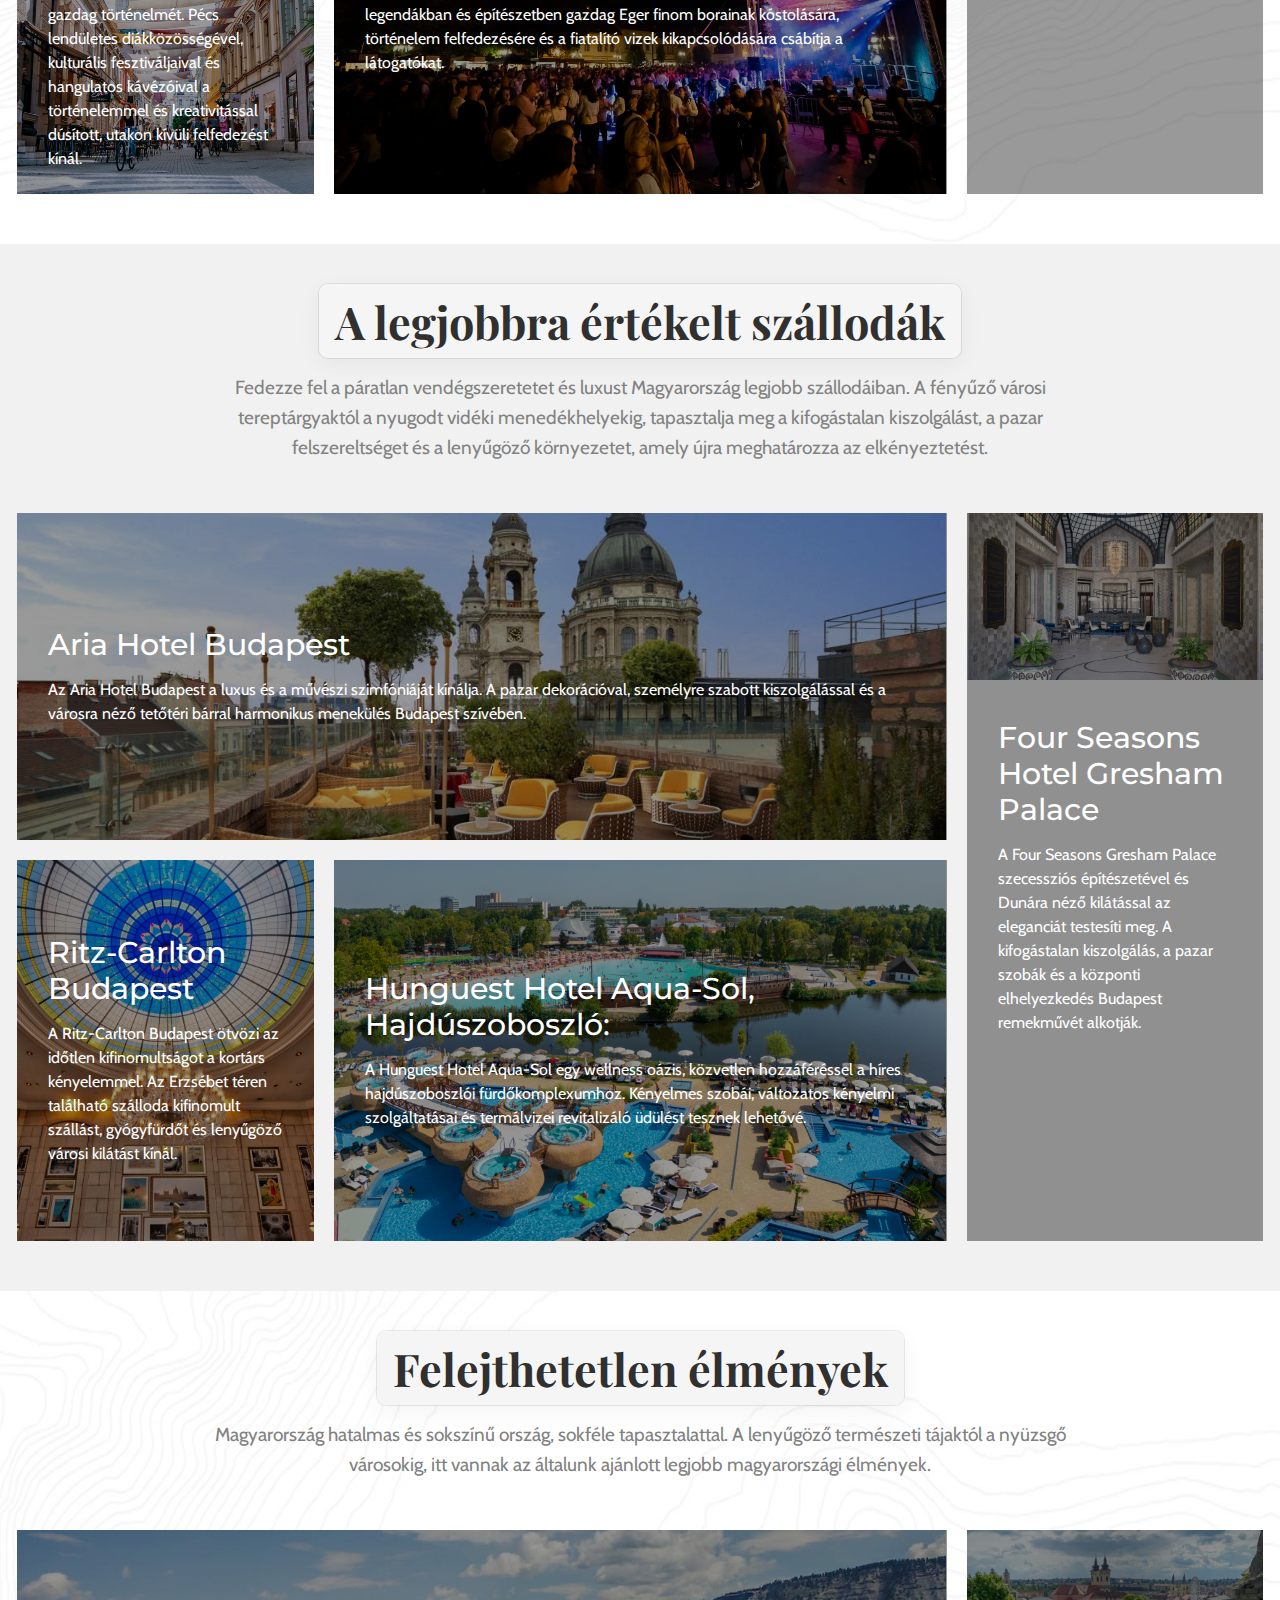
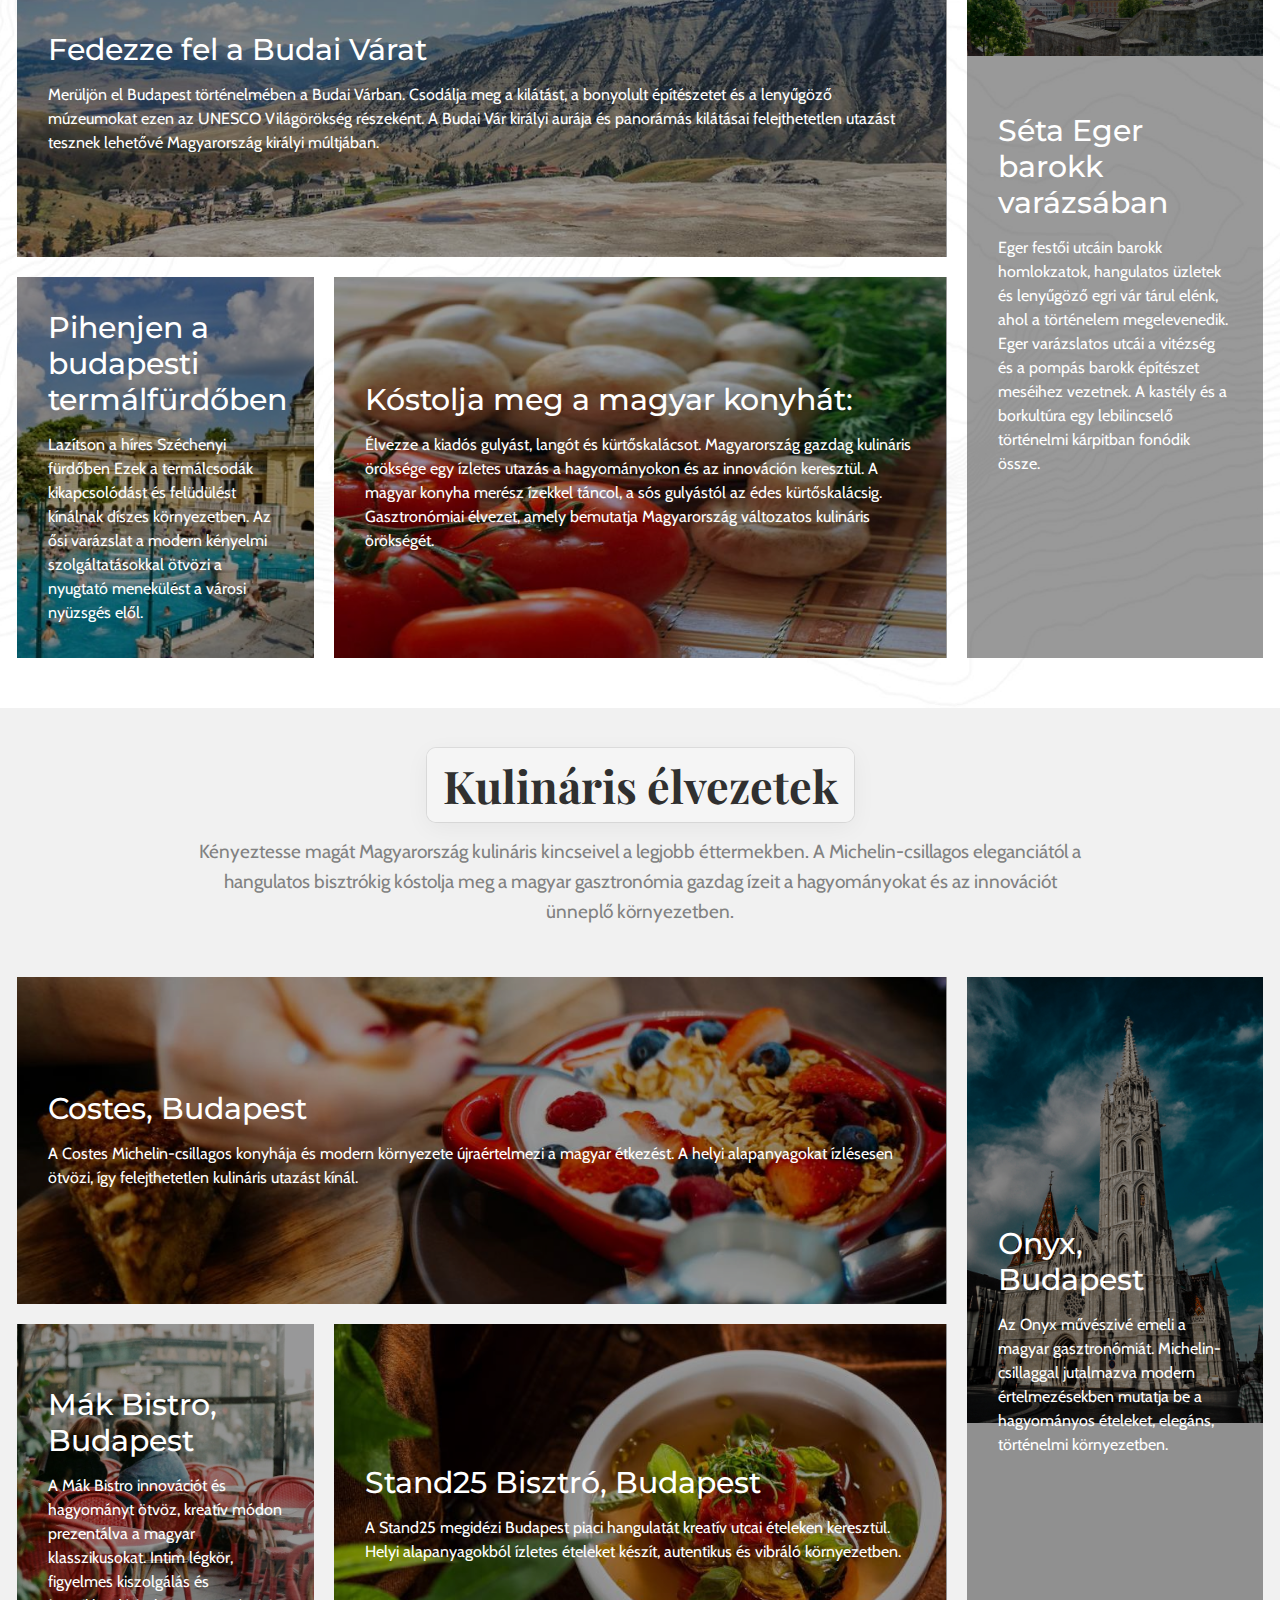
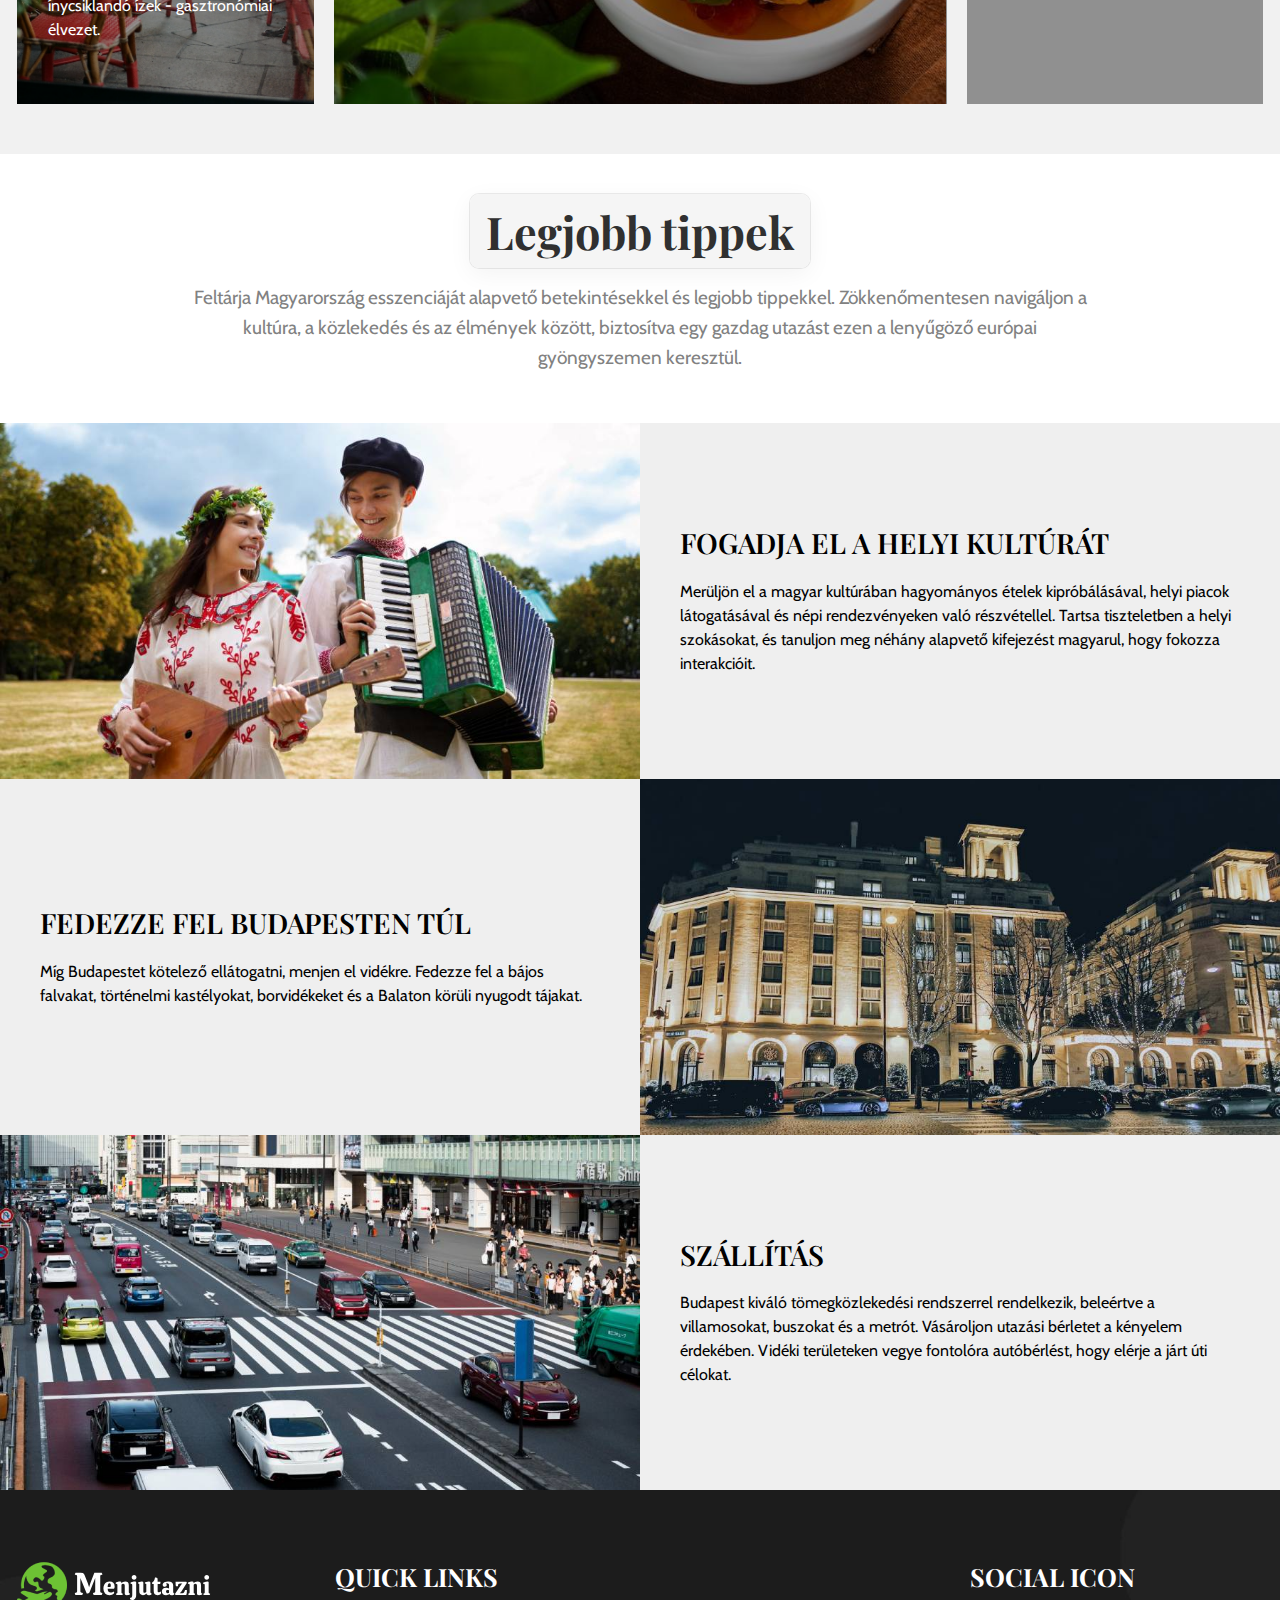
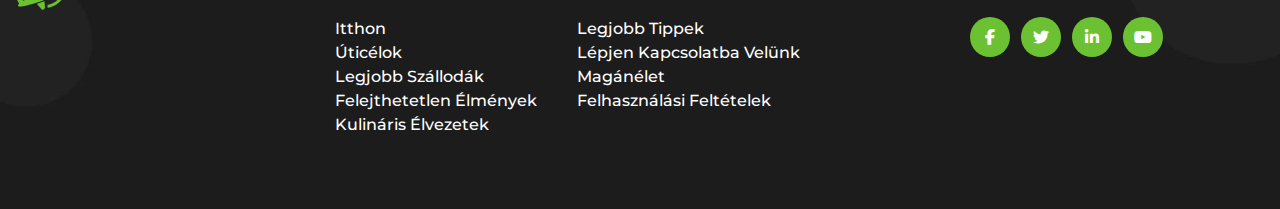
==== commit aea90d60: "hhhhhhh" ====
--- a/index.html
+++ b/index.html
@@ -298,21 +298,21 @@
                <div class="col-sm-12 col-md-6 col-lg-6">
                 <div class="footer_box">
                    <h3>Quick Links</h3>
-                   <div class="ul_flex">
-                    <div>
+                   <ul class="ul_flex">
+                    <aside>
                          <li><a href="index.html">itthon</a></li>
                          <li><a href="destinations.html">Úticélok</a></li>
                          <li><a href="top-rated-hotels.html">Legjobb szállodák</a></li>
                          <li><a href="unforgettable-experiences.html">Felejthetetlen élmények</a></li>
                          <li><a href="culinary-delights.html">Kulináris élvezetek </a></li>
-                    </div>
-                        <div>
+                        </aside>
+                        <aside>
                          <li><a href="top-tips.html">Legjobb tippek</a></li>
                          <li><a href="contact.html">Lépjen kapcsolatba velünk</a></li>
                          <li><a href="privacy.html">Magánélet</a></li>
                          <li><a href="term-condition.html">Felhasználási feltételek</a></li>
-                        </div>
-                      </div>
+                        </aside>
+                   </ul>
                 </div>
              </div>
              <div class="col-sm-12 col-md-4 col-lg-3">
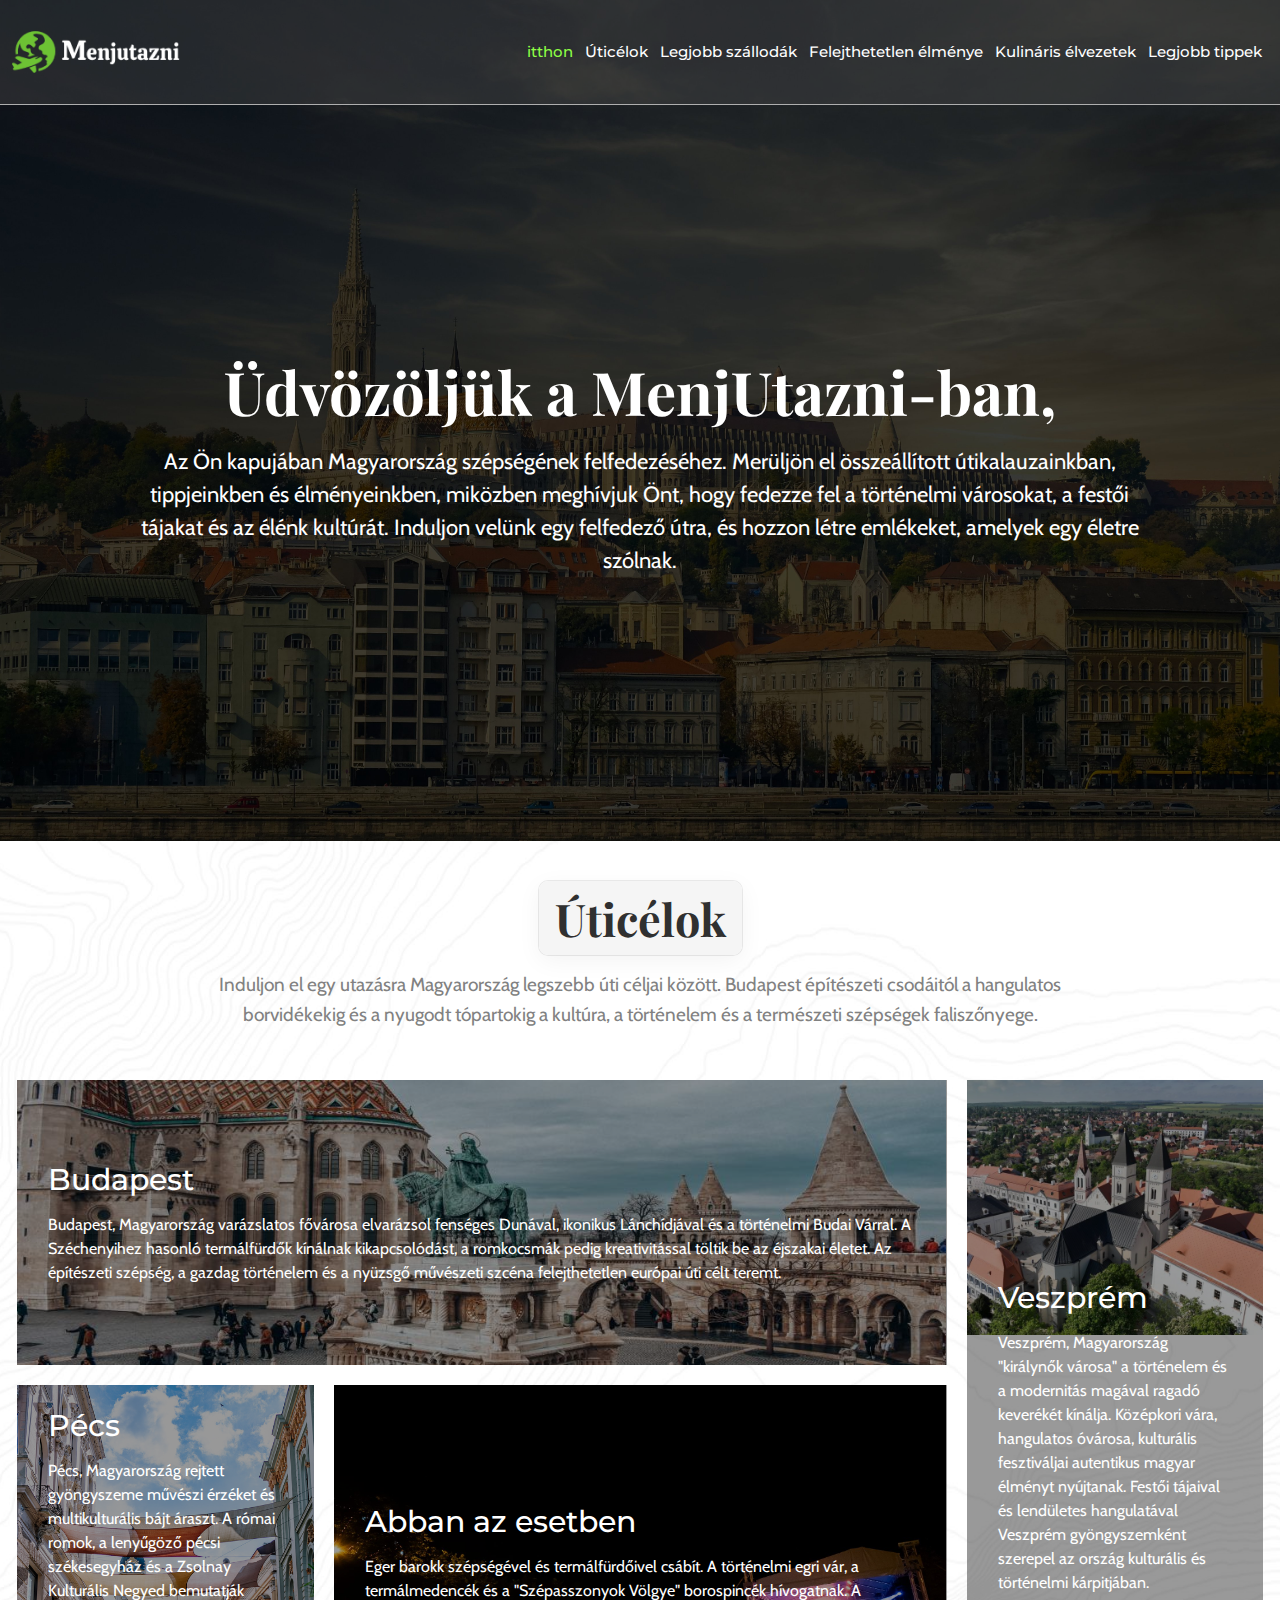
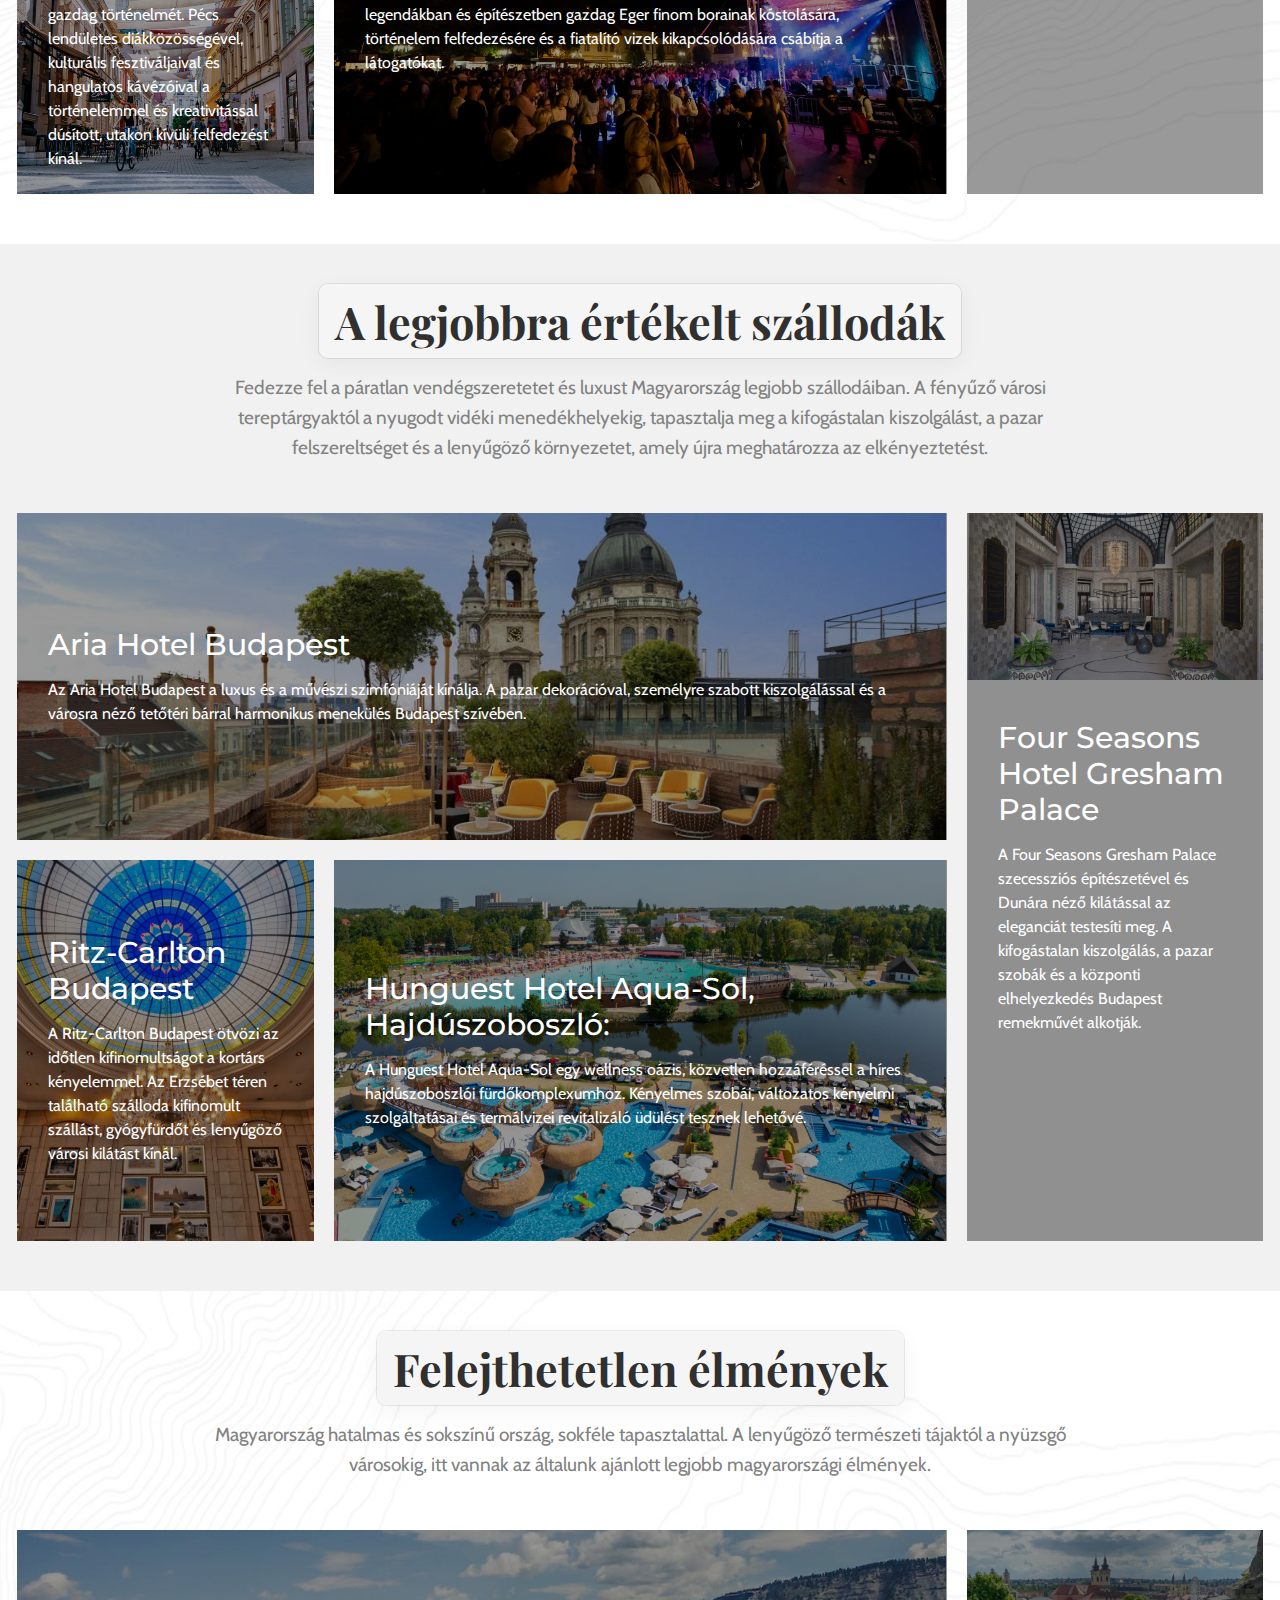
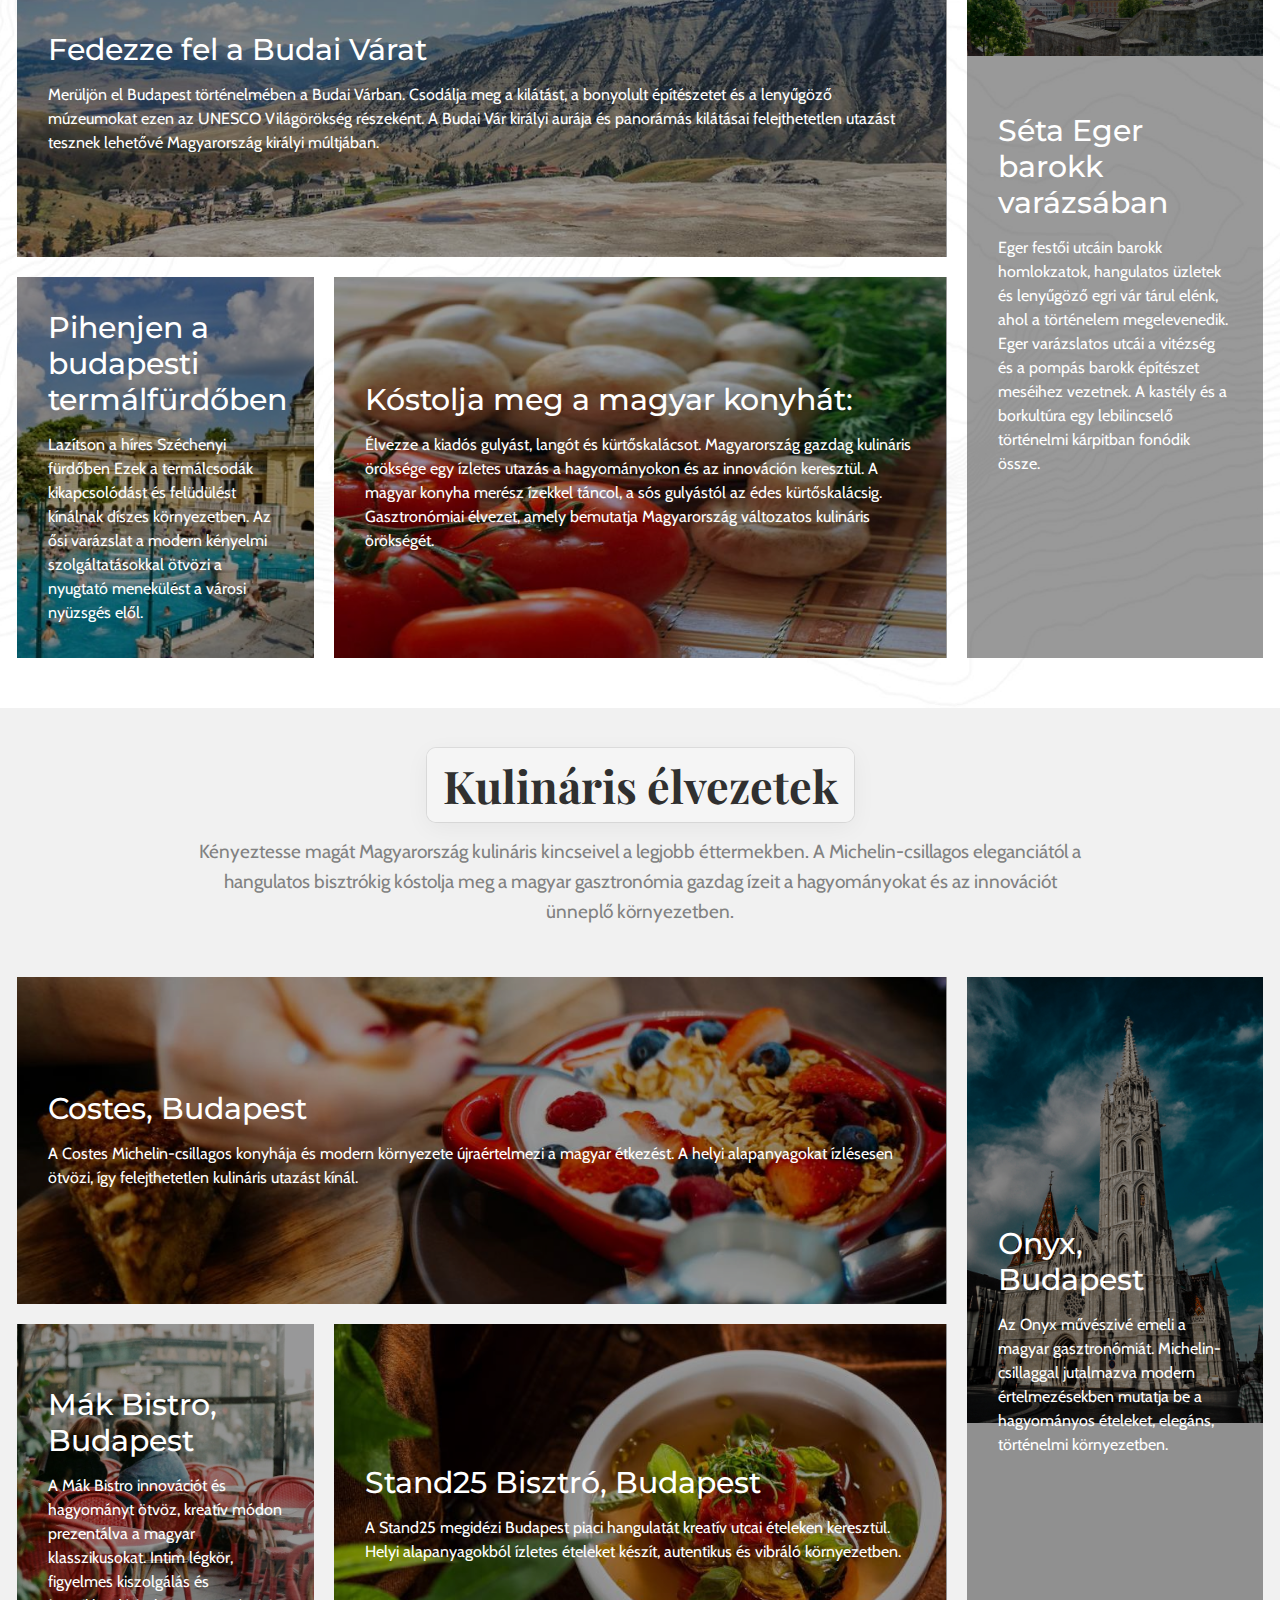
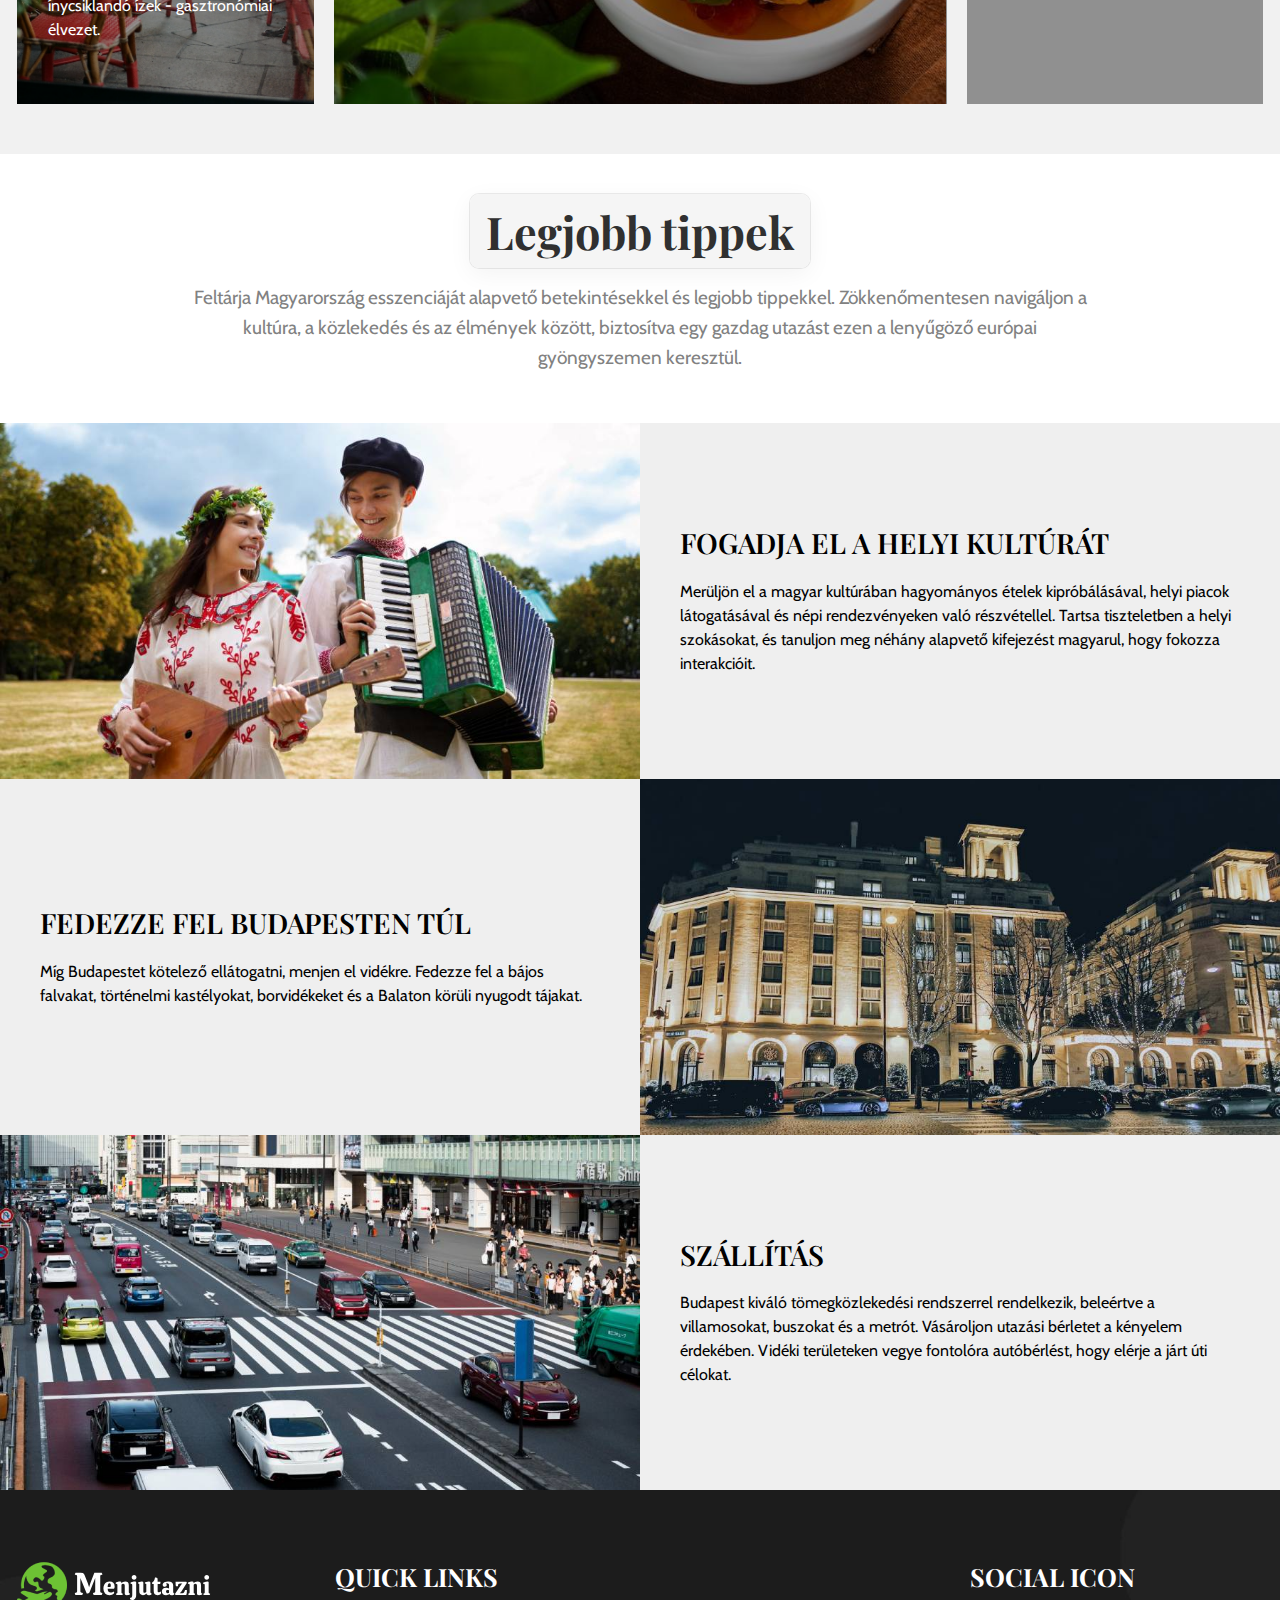
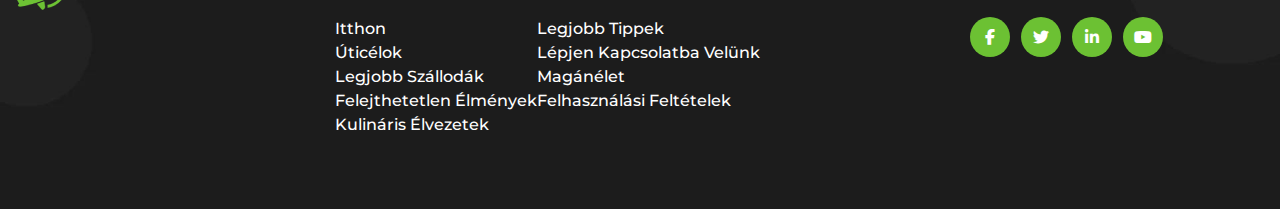
==== commit 47f4791d: "dddddddd" ====
--- a/index.html
+++ b/index.html
@@ -298,21 +298,21 @@
                <div class="col-sm-12 col-md-6 col-lg-6">
                 <div class="footer_box">
                    <h3>Quick Links</h3>
-                   <ul class="ul_flex">
-                    <aside>
+                   <div class="ul_flex">
+                    <ul>
                          <li><a href="index.html">itthon</a></li>
                          <li><a href="destinations.html">Úticélok</a></li>
                          <li><a href="top-rated-hotels.html">Legjobb szállodák</a></li>
                          <li><a href="unforgettable-experiences.html">Felejthetetlen élmények</a></li>
                          <li><a href="culinary-delights.html">Kulináris élvezetek </a></li>
-                        </aside>
-                        <aside>
+                    </ul>
+                        <ul>
                          <li><a href="top-tips.html">Legjobb tippek</a></li>
                          <li><a href="contact.html">Lépjen kapcsolatba velünk</a></li>
                          <li><a href="privacy.html">Magánélet</a></li>
                          <li><a href="term-condition.html">Felhasználási feltételek</a></li>
-                        </aside>
-                   </ul>
+                        </ul>
+                      </div>
                 </div>
              </div>
              <div class="col-sm-12 col-md-4 col-lg-3">
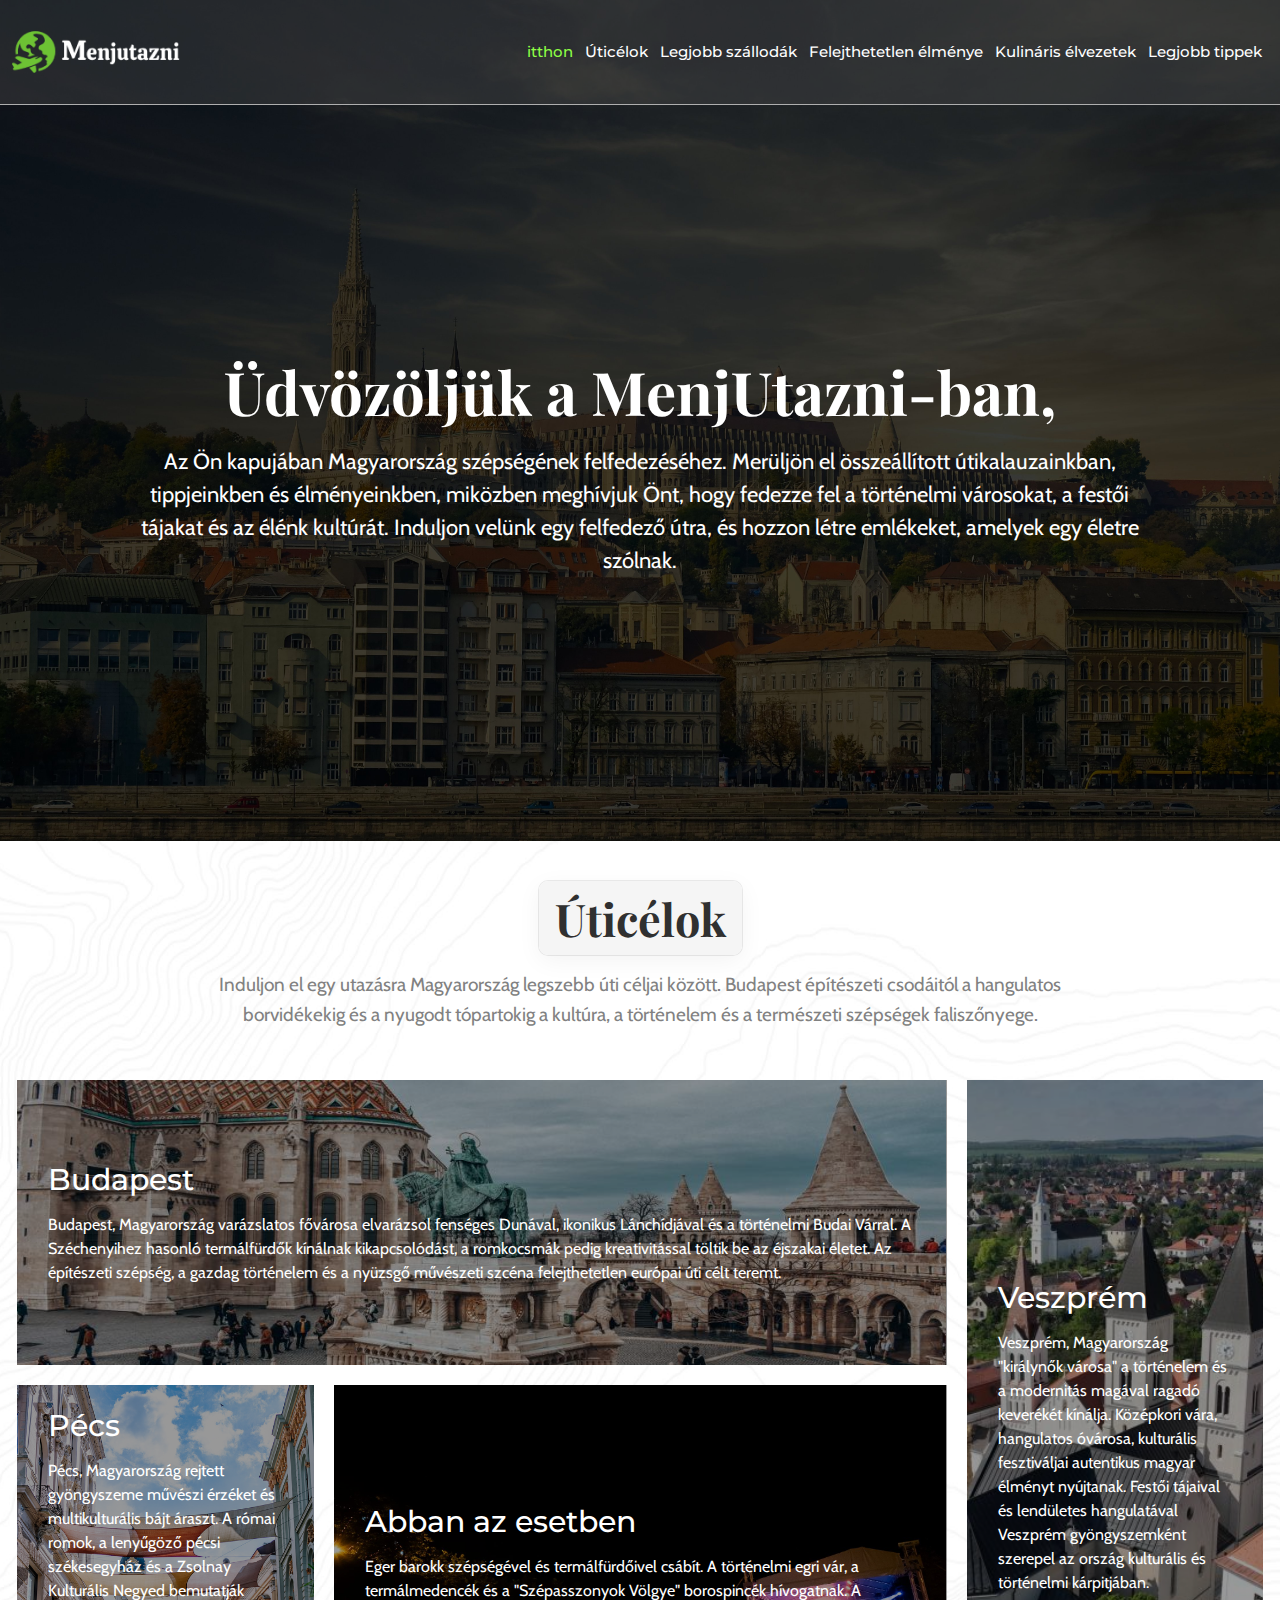
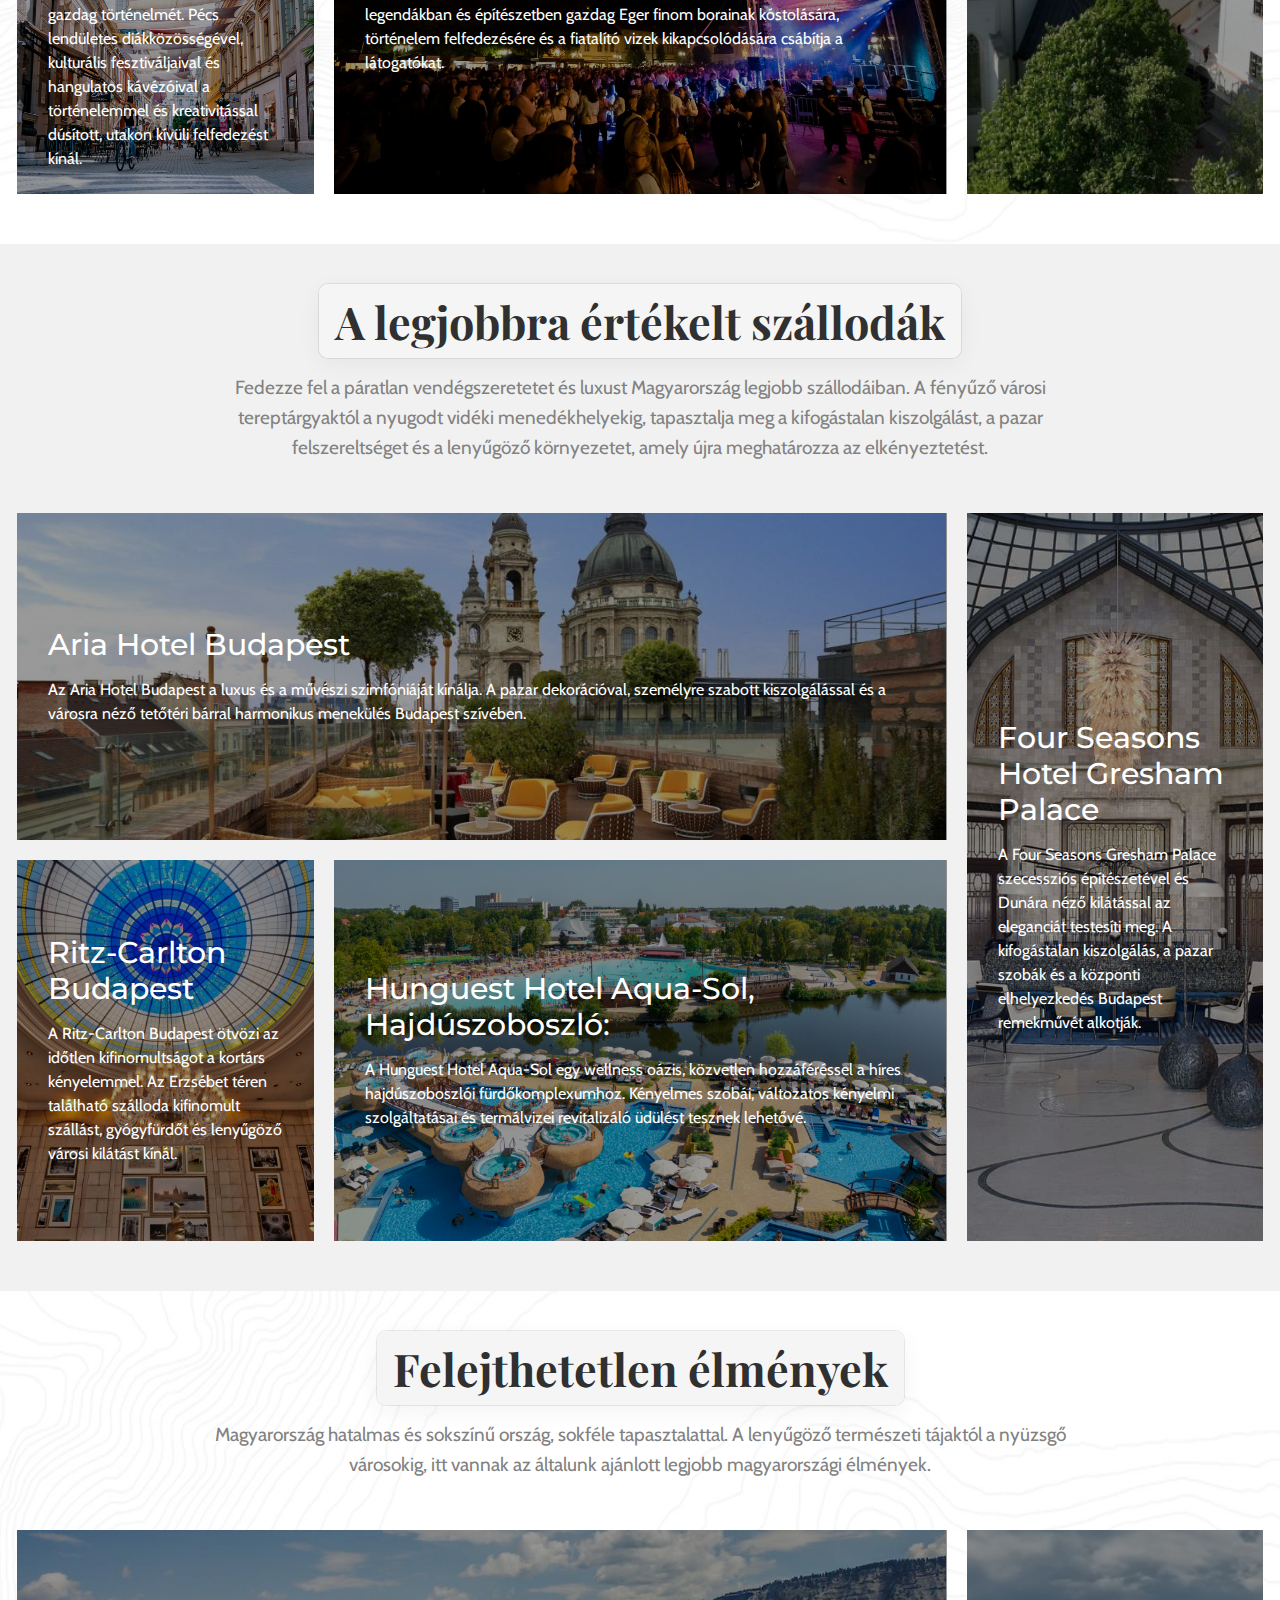
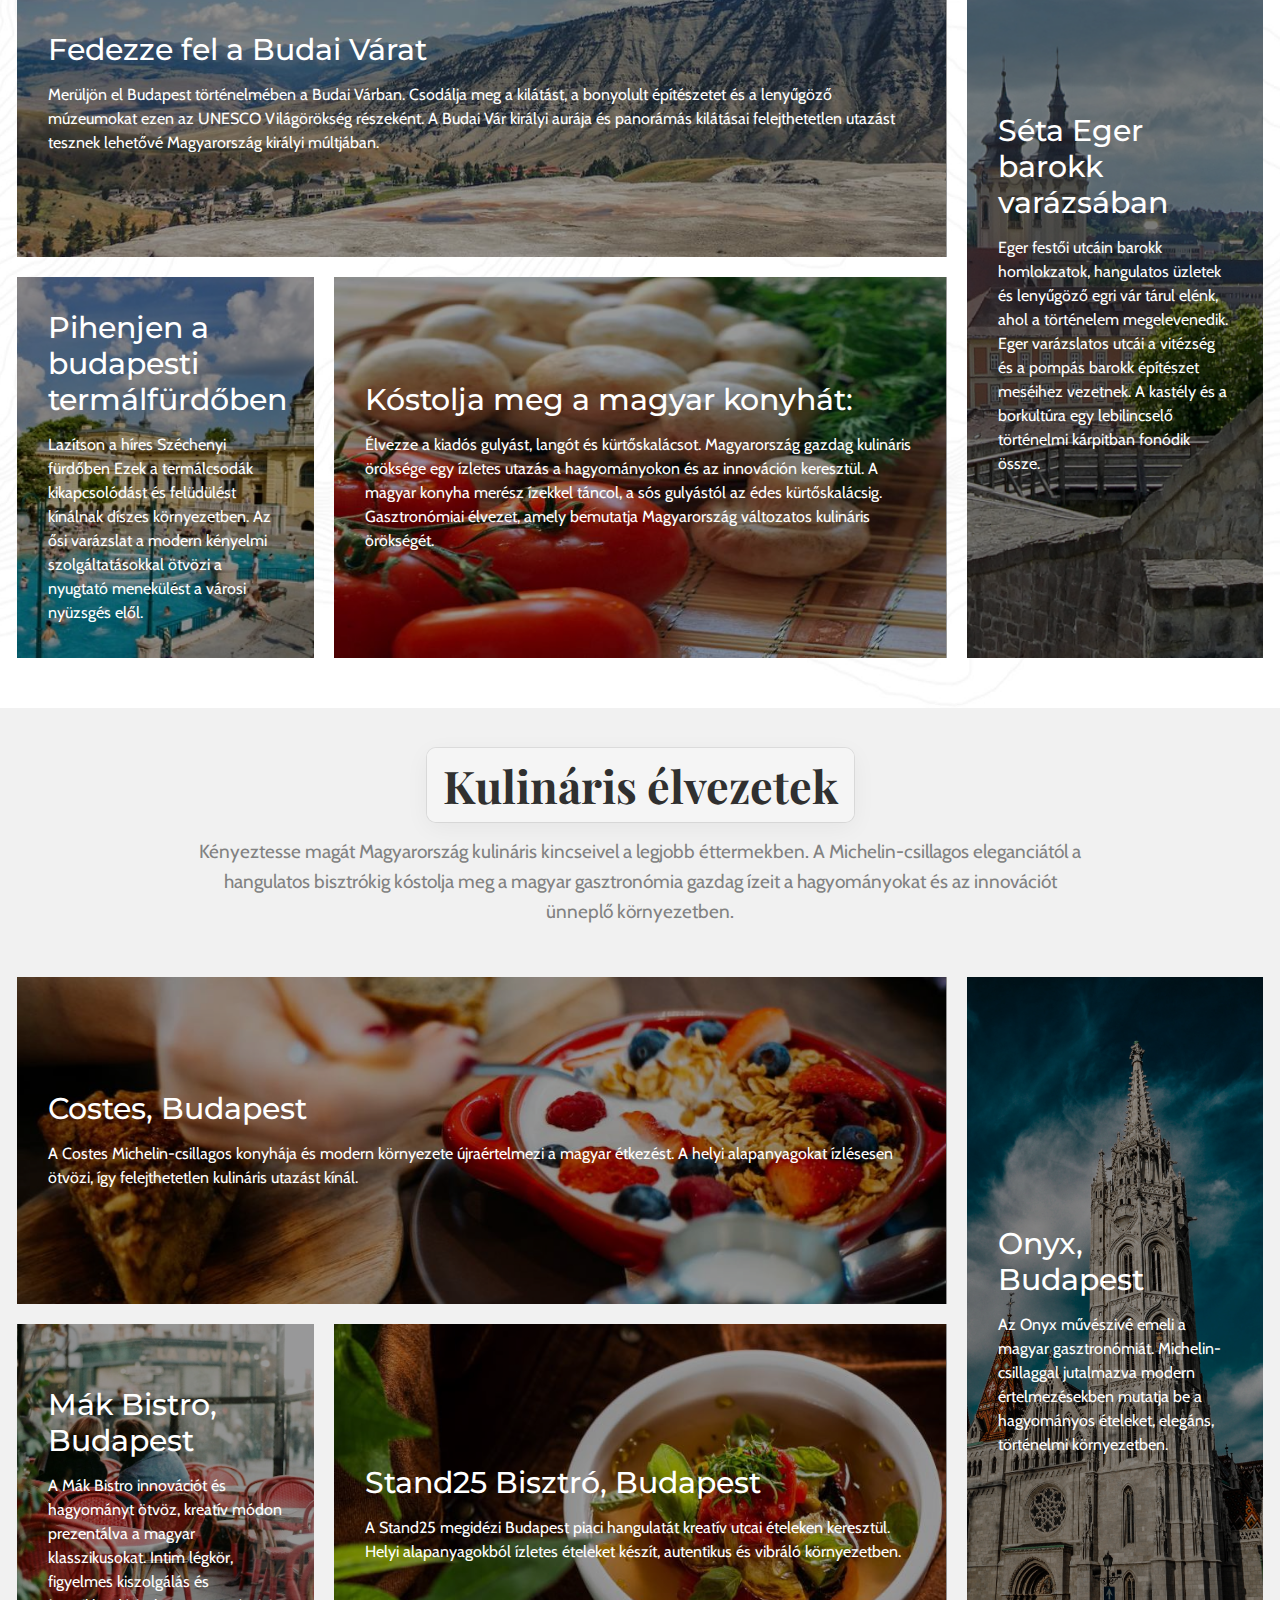
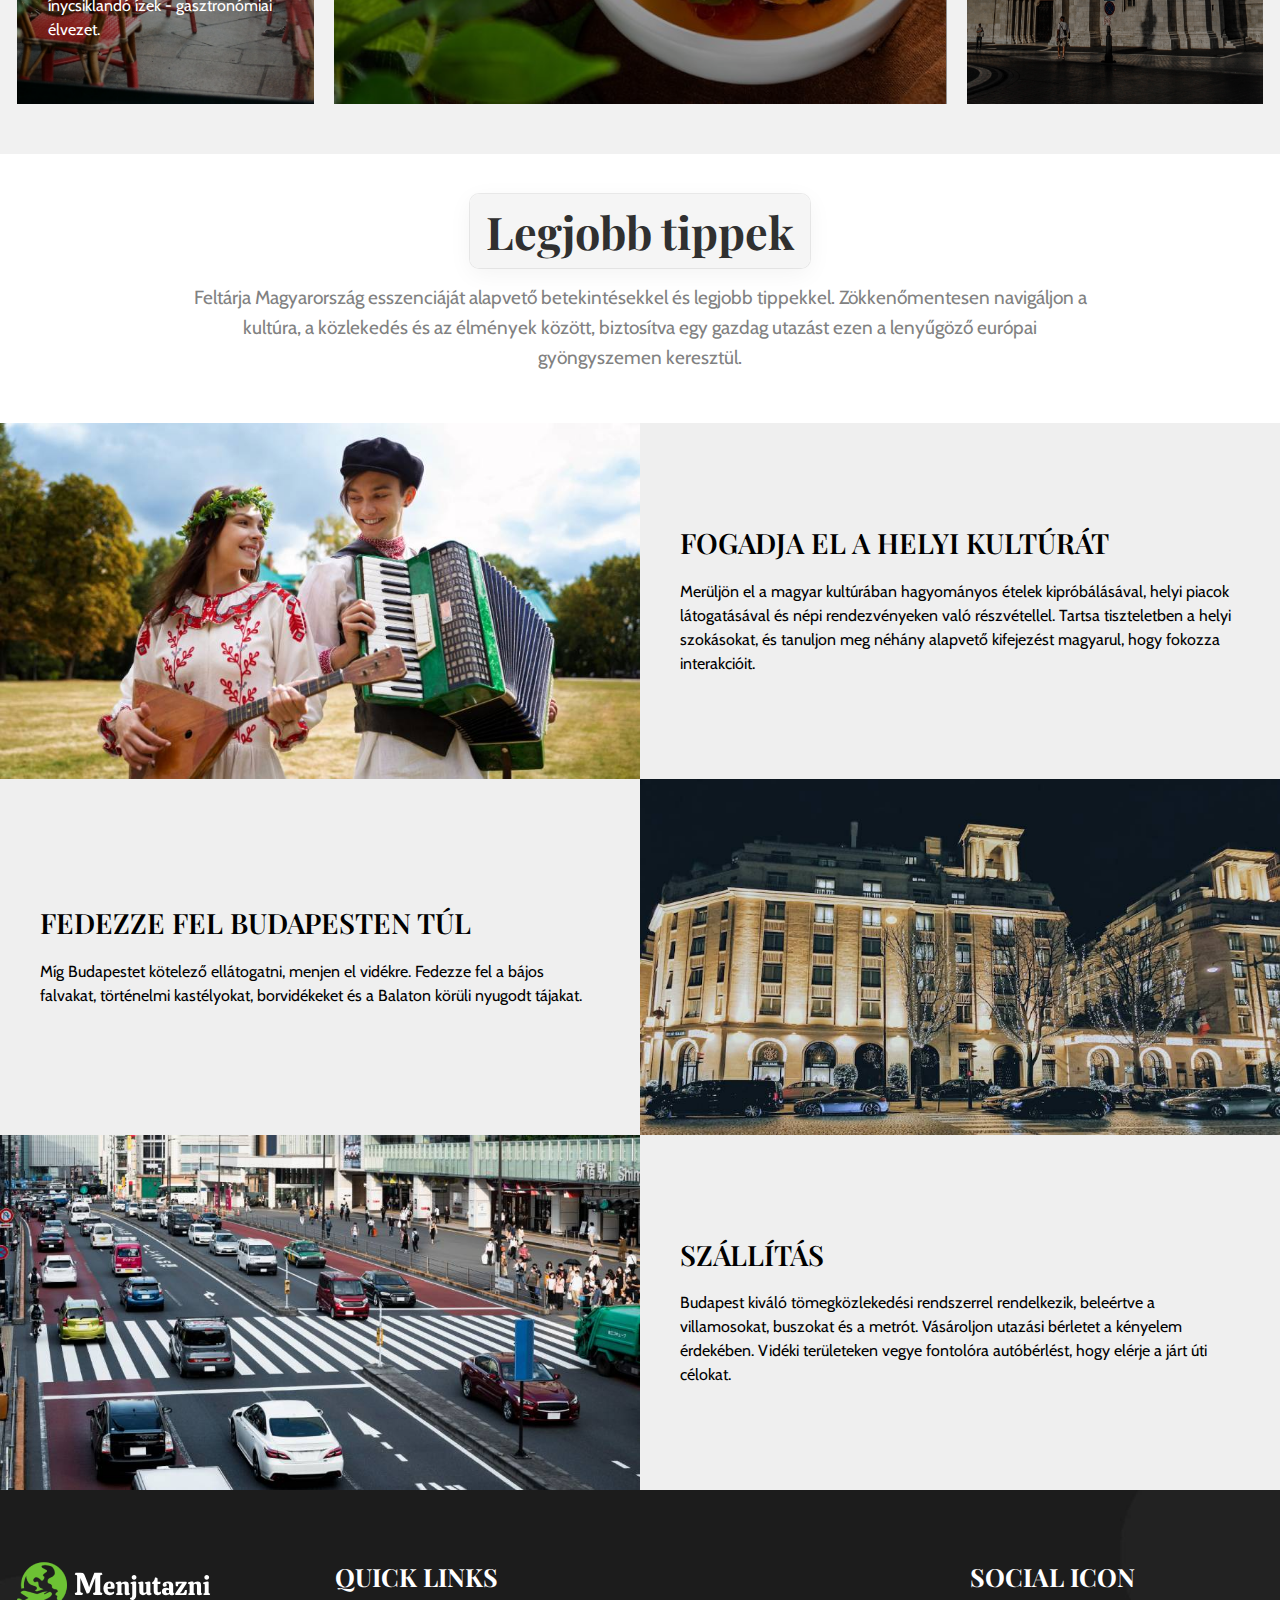
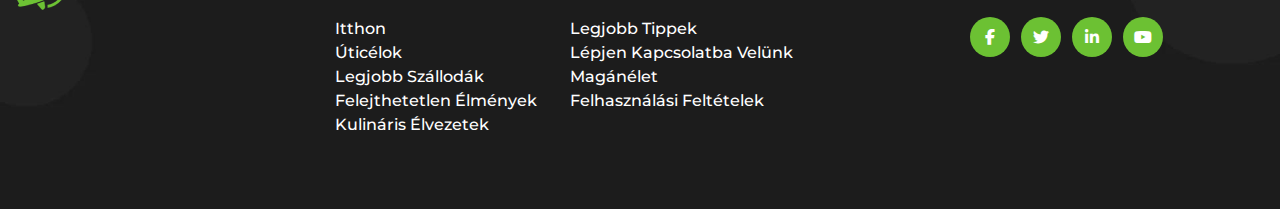
==== commit 55d9e0cf: "dddddd" ====
--- a/index.html
+++ b/index.html
@@ -20,7 +20,7 @@
                   <a href="index.html"> <img src="img/logo.png" class="img-fluid" alt="logo"></a>
                 </div>
                 <ul class="navigation_link">
-                  <span class="mobile_cross"><i class="fas fa-times"></i></span>
+                  <li class="mobile_cross"><i class="fas fa-times"></i></li>
                  <li class="nav_spacing"><a href="index.html" class="link links_actives">itthon</a></li>
                  <li><a href="destinations.html" class="link">Úticélok</a></li>
                  <li><a href="top-rated-hotels.html" class="link">Legjobb szállodák
@@ -82,9 +82,9 @@
                     <p>Veszprém, Magyarország "királynők városa" a történelem és a modernitás magával ragadó keverékét kínálja. Középkori vára, hangulatos óvárosa, kulturális fesztiváljai autentikus magyar élményt nyújtanak. Festői tájaival és lendületes hangulatával Veszprém gyöngyszemként szerepel az ország kulturális és történelmi kárpitjában.</p></div>
                   </div>
                   <div class="grid_column">
-                    <a href="https://www.budapestinfo.hu/" target="_blank"><img src="img/h-estinations-card3.png" class="img-fluid" alt="card1"></a>
-                    <div class="content">
-                    <h3><a href="https://www.budapestinfo.hu/" target="_blank">Pécs</a></h3>
+                    <a href="https://pecs.hu" target="_blank"><img src="img/h-estinations-card3.png" class="img-fluid" alt="card1"></a>
+                    <div class="content">
+                    <h3><a href="https://pecs.hu" target="_blank">Pécs</a></h3>
                     <p>Pécs, Magyarország rejtett gyöngyszeme művészi érzéket és multikulturális bájt áraszt. A római romok, a lenyűgöző pécsi székesegyház és a Zsolnay Kulturális Negyed bemutatják gazdag történelmét. Pécs lendületes diákközösségével, kulturális fesztiváljaival és hangulatos kávézóival a történelemmel és kreativitással dúsított, utakon kívüli felfedezést kínál.</p></div>
                   </div>
                   <div class="grid_column">
@@ -120,9 +120,9 @@
                     </div>
                   </div>
                   <div class="grid_column">
-                      <a href="https://www.fourseasons.com/budapest/?_s_sit=hotels%20and%20resorts|header%20search%20bar|budapest&c=t" target="_blank"><img src="img/h-top-rated-card2.jpg" class="img-fluid" alt="card1"></a>
-                      <div class="content">
-                      <h3><a href="https://www.fourseasons.com/budapest/?_s_sit=hotels%20and%20resorts|header%20search%20bar|budapest&c=t" target="_blank">Four Seasons Hotel Gresham Palace</a> </h3>
+                      <a href="	https://www.fourseasons.com/budapest/?_s_sit=hotels%20and%20resorts|header%20search%20bar|budapest&c=t" target="_blank"><img src="img/h-top-rated-card2.jpg" class="img-fluid" alt="card1"></a>
+                      <div class="content">
+                      <h3><a href="	https://www.fourseasons.com/budapest/?_s_sit=hotels%20and%20resorts|header%20search%20bar|budapest&c=t" target="_blank">Four Seasons Hotel Gresham Palace</a> </h3>
                       <p>	A Four Seasons Gresham Palace szecessziós építészetével és Dunára néző kilátással az eleganciát testesíti meg. A kifogástalan kiszolgálás, a pazar szobák és a központi elhelyezkedés Budapest remekművét alkotják.</p></div>
                     </div>
                     <div class="grid_column">
--- a/css/style.css
+++ b/css/style.css
@@ -211,7 +211,7 @@
   grid-row: span 2;
 }
 .home-destinations .grid_row .grid_column:nth-child(2) img {
-  height: auto;
+  height: 100%;
   object-fit: cover;
 }
 .home-destinations .grid_row .grid_column:nth-child(3) img {
@@ -332,8 +332,8 @@
 .footer .footer_box .ul_flex {
   display: flex;
 }
-.footer .footer_box .ul_flex aside:nth-child(2) {
-  margin-left: 40px;
+.footer .footer_box .ul_flex ul:first-child {
+  padding-right: 33px;
 }
 
 /*--global--*/
@@ -915,20 +915,28 @@
 }
 
 @media (max-width: 1200px) {
+  .home-destinations .grid_row .grid_column img {
+    height: 500px;
+    width: 100%;
+  }
   .home-destinations .grid_row .grid_column:nth-child(1) {
     grid-column: span 4;
   }
   .home-destinations .grid_row .grid_column:nth-child(2) {
     grid-column: span 2;
+    height: 400px;
+    width: 100%;
+    grid-row: span 1;
   }
   .home-destinations .grid_row .grid_column:nth-child(3) {
     grid-column: span 2;
   }
   .home-destinations .grid_row .grid_column:nth-child(4) {
-    grid-column: span 2;
+    grid-column: span 4;
+    grid-row: span 1;
   }
   .home-destinations .grid_row .grid_column:nth-child(4) img {
-    min-height: 300px;
+    height: 400px;
   }
 }
 @media (max-width: 991px) {
@@ -964,21 +972,6 @@
   .home-bnr .bnr_heading h1 {
     font-size: 50px;
   }
-  .home-destinations .grid_row .grid_column:nth-child(1) {
-    grid-column: span 4;
-  }
-  .home-destinations .grid_row .grid_column:nth-child(2) {
-    grid-column: span 2;
-  }
-  .home-destinations .grid_row .grid_column:nth-child(3) {
-    grid-column: span 2;
-  }
-  .home-destinations .grid_row .grid_column:nth-child(4) {
-    grid-column: span 2;
-  }
-  .home-destinations .grid_row .grid_column:nth-child(4) img {
-    min-height: 300px;
-  }
   .home-destinations .grid_row .grid_column .content {
     padding: 12px;
   }
